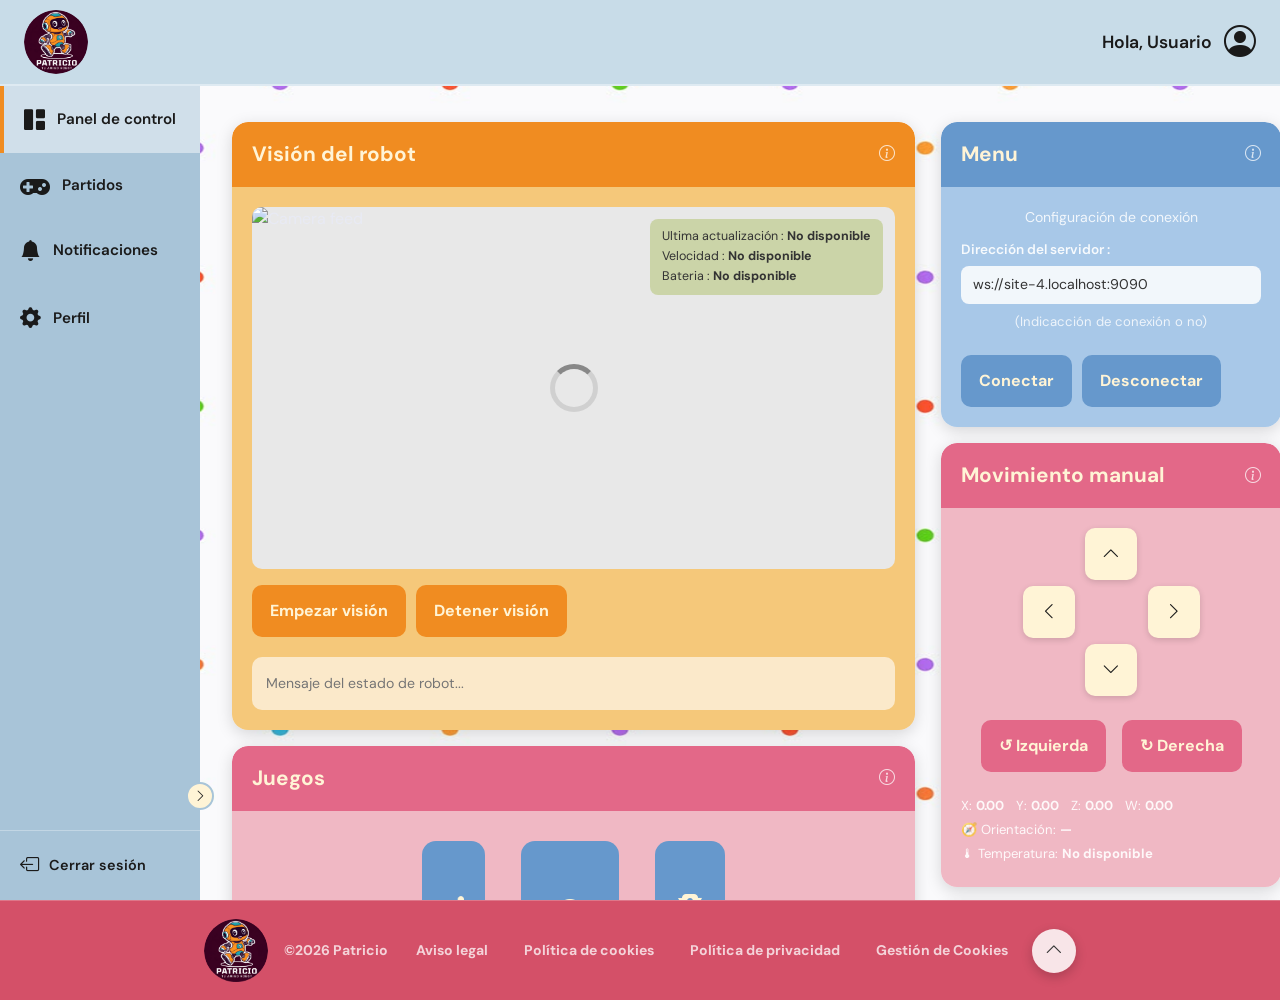
==== patricio_web/admin.html @ 7f8376e2 "Panel control completo" ====
<!DOCTYPE html>
<html lang="es">
<head>
  <meta charset="UTF-8">
  <meta name="viewport" content="width=device-width, initial-scale=1.0">
  <title>Patricio | Administración</title>
  <link href="https://cdn.jsdelivr.net/npm/bootstrap-icons/font/bootstrap-icons.css" rel="stylesheet">
  <link href="https://cdn.jsdelivr.net/npm/bootstrap@5.0.0-beta2/dist/css/bootstrap.min.css" rel="stylesheet">
  <link rel="stylesheet" href="https://cdnjs.cloudflare.com/ajax/libs/font-awesome/4.7.0/css/font-awesome.min.css">
  <link href="https://fonts.googleapis.com/css2?family=DM+Sans:wght@400;500;600;700;800&display=swap" rel="stylesheet">
  <link rel="stylesheet" href="css/styles_generales.css">
  <link rel="stylesheet" href="css/styles_admin.css">
  <link rel="stylesheet" href="css/styles_logout.css">
  <script type="text/javascript" src="https://cdn.jsdelivr.net/npm/roslib@1/build/roslib.min.js"></script>
  <script src="https://cdn.jsdelivr.net/npm/js-yaml@4.1.0/dist/js-yaml.min.js"></script>
</head>
<body class="admin-body">

  <!-- ── TOP NAVBAR ── -->
  <header class="admin-navbar">
    <a href="index.html" class="admin-navbar__logo-link">
      <img src="images/logo_patricio.png" alt="Patricio" class="admin-navbar__logo">
    </a>
    <div class="admin-navbar__user">
      <span class="admin-navbar__greeting">Hola, Usuario</span>
      <i class="bi bi-person-circle admin-navbar__avatar"></i>
    </div>
  </header>

  <!-- ── LAYOUT WRAPPER ── -->
  <div class="admin-layout">

    <!-- ── LEFT SIDEBAR ── -->
    <aside class="admin-sidebar" id="adminSidebar">
      <nav class="admin-sidebar__nav">
        <a href="admin.html" class="admin-sidebar__item admin-sidebar__item--active">
          <i class="bi bi-grid-1x2-fill"></i>
          <span>Panel de control</span>
        </a>
        <a href="#" class="admin-sidebar__item">
          <i class="fa fa-gamepad" aria-hidden="true" style="font-size: 28px;"></i>
          <span>Partidos</span>
        </a>
        <a href="incidencias.html" class="admin-sidebar__item">
          <i class="bi bi-bell-fill"></i>
          <span>Notificaciones</span>
        </a>
        <a href="#" class="admin-sidebar__item">
          <i class="bi bi-gear-fill"></i>
          <span>Perfil</span>
        </a>
      </nav>
      <button class="admin-sidebar__toggle" id="sidebarToggle" aria-label="Colapsar menú">
        <i class="bi bi-chevron-right"></i>
      </button>
      <!-- Cerrar sesión -->
      <div class="admin-sidebar__logout">
        <button class="admin-sidebar__logout-btn" id="logoutButton">
          <i class="bi bi-box-arrow-left"></i>
          <span>Cerrar sesión</span>
        </button>
      </div>
    </aside>

    <!-- ── MAIN CONTENT ── -->
    <main class="admin-main">
      
      <!-- ── TWO-COLUMN GRID ── -->
      <div class="admin-grid">

        <!-- LEFT COLUMN -->
        <div class="admin-col-left">

          <!-- VISIÓN DEL ROBOT -->
          <div class="admin-card admin-card--orange">
            <div class="admin-card__header">
              <h3>Visión del robot</h3>
              <i class="bi bi-info-circle admin-card__info"></i>
            </div>
            <div class="admin-card__body">
              <div class="admin-camera-wrap">
                <img id="cameraFeed" src="" alt="Camera feed" class="admin-camera-feed">
                <!-- stats overlay -->
                <div class="admin-camera-stats">
                  <p>Ultima actualización : <span id="timestamp">--/--/--</span></p>
                  <p>Velocidad : <span id="velocidad">---</span></p>
                  <p>Bateria : <span id="bateria">---</span></p>
                </div>
                <!-- loading spinner -->
                <div class="admin-camera-spinner" id="cameraSpinner">
                  <div class="spinner"></div>
                </div>
              </div>
              <div class="admin-card__actions">
                <button class="admin-btn admin-btn--orange" id="btn_move">Empezar visión</button>
                <button class="admin-btn admin-btn--orange" id="btn_stop">Detener visión</button>
              </div>
              <div class="admin-status-bar">
                <input type="text" id="juego_status_text_vision" placeholder="Mensaje del estado de robot..." readonly class="admin-status-input">
              </div>
            </div>
          </div>

          <!-- JUEGOS -->
          <div class="admin-card admin-card--pink">
            <div class="admin-card__header">
              <h3>Juegos</h3>
              <i class="bi bi-info-circle admin-card__info"></i>
            </div>
            <div class="admin-card__body">
              <div class="admin-games-grid">
                <button class="admin-game-btn" id="btn_pilla_pilla">
                  <img src="images/icons8-run-100.png" alt="Pilla-pilla" class="pilla-icon" />
                  <span>Pilla-Pilla</span>
                </button>
                <button class="admin-game-btn" id="btn_escondite">
                  <i class="bi bi-eye-fill admin-game-btn__icon"></i>
                  <span>Escondite</span>
                </button>
                <button class="admin-game-btn" id="btn_calamar_auto">
                  <i class="bi bi-stoplights-fill admin-game-btn__icon"></i>
                  <span>Pollito Ingles</span>
                </button>
              </div>

              <!-- Calamar manual controls (hidden by default) -->
              <div id="calamar_manual_controls" style="display:none;" class="d-flex justify-content-center gap-3 flex-wrap mt-4">
                <button class="admin-btn admin-btn--green" id="btn_luz_verde">🟢 Luz Verde</button>
                <button class="admin-btn admin-btn--red"   id="btn_luz_roja">🔴 Luz Roja</button>
              </div>

              <div class="d-flex justify-content-center mt-4">
                <button class="admin-btn admin-btn--olive" id="btn_stop_juego">Detener juego</button>
              </div>

              <div id="juego_bubble" class="juego-bubble mt-4">
                <span id="juego_status_icon">🤖</span>
                <input type="text" id="juego_status_text" placeholder="Mensaje del estado de robot..." readonly class="admin-status-input">
              </div>
            </div>
          </div>

        </div><!-- /admin-col-left -->

        <!-- RIGHT COLUMN -->
        <div class="admin-col-right">

          <!-- MENU / CONEXIÓN -->
          <div class="admin-card admin-card--blue">
            <div class="admin-card__header">
              <h3>Menu</h3>
              <i class="bi bi-info-circle admin-card__info"></i>
            </div>
            <div class="admin-card__body">
              <p class="admin-card__subtitle">Configuración de conexión</p>
              <label for="ipInput" class="admin-label">Dirección del servidor :</label>
              <input type="text" id="ipInput" class="admin-input form-control">
              <p class="mt-2 admin-connection-status" id="estado">(Indicacción de conexión o no)</p>
              <div class="admin-card__actions admin-card__actions--row mt-4">
                <button class="admin-btn admin-btn--blue" id="btn_con">Conectar</button>
                <button class="admin-btn admin-btn--blue" id="btn_dis">Desconectar</button>
              </div>
            </div>
          </div>

          <!-- MOVIMIENTO MANUAL -->
          <div class="admin-card admin-card--pink">
            <div class="admin-card__header">
              <h3>Movimiento manual</h3>
              <i class="bi bi-info-circle admin-card__info"></i>
            </div>
            <div class="admin-card__body">
              <div class="admin-dpad">
                <div class="admin-dpad__row">
                  <button class="admin-dpad__btn" id="btn_wsad_delante"><i class="bi bi-chevron-up"></i></button>
                </div>
                <div class="admin-dpad__row admin-dpad__row--mid">
                  <button class="admin-dpad__btn" id="btn_wsad_izquierda"><i class="bi bi-chevron-left"></i></button>
                  <!--button class="admin-dpad__btn admin-dpad__btn--center" id="btn_wsad_parar"><i class="bi bi-keyboard"></i></button-->
                  <button class="admin-dpad__btn" id="btn_wsad_derecha"><i class="bi bi-chevron-right"></i></button>
                </div>
                <div class="admin-dpad__row">
                  <button class="admin-dpad__btn" id="btn_wsad_atras"><i class="bi bi-chevron-down"></i></button>
                </div>
              </div>

              <!-- Spin buttons -->
              <div class="d-flex justify-content-center gap-3 mt-4">
                <button class="admin-btn admin-btn--pink" id="btn_spin_left">↺ Izquierda</button>
                <button class="admin-btn admin-btn--pink" id="btn_spin_right">↻ Derecha</button>
              </div>

              <!-- Circular motion -->
              <!--div class="d-flex justify-content-center gap-3 mt-2">
                <button class="admin-btn admin-btn--pink" id="btn_reverse">Cambiar sentido</button>
              </div-->

              <!-- Coordinates -->
              <div class="admin-coords mt-4">
                <p>X: <span id="pos_x">0.00</span> &nbsp; Y: <span id="pos_y">0.00</span> &nbsp; Z: <span id="pos_z">0.00</span> &nbsp; W: <span id="pos_w">0.00</span></p>
                <div class="metric">🧭 Orientación: <span id="orientacion_cmd">—</span></div>
                <div class="metric">🌡 Temperatura: <span id="temperatura">Cargando...</span></div>
              </div>
            </div>
          </div>

          <!-- CAPTURA DE IMAGEN -->
          <div class="admin-card admin-card--olive">
            <div class="admin-card__header">
              <h3>Captura de imagen</h3>
              <i class="bi bi-info-circle admin-card__info"></i>
            </div>
            <div class="admin-card__body">
              <div class="admin-capture-preview" id="divCamera">
                <img id="capturePreview" src="" alt="" style="width:100%; height:100%; object-fit:cover; border-radius:8px; display:none;">
              </div>
              <div class="admin-card__actions admin-card__actions--row mt-4">
                <button class="admin-btn admin-btn--olive" id="btn_guardar_imagen">Tomar foto</button>
                <button class="admin-btn admin-btn--olive" id="btn_descargar_imagen">Descargar foto</button>
              </div>
            </div>
          </div>
        </div><!-- /admin-col-right -->
      </div><!-- /admin-grid -->

    </main>
  </div><!-- /admin-layout -->

  <!-- ── FOOTER ── -->
  <footer class="site-footer">
    <div class="footer-inner">
      <img src="images/logo_patricio.png" alt="Patricio" class="footer-logo">
      <div class="legal-links">
        <span>©2026 Patricio</span>
        <a href="#">Aviso legal</a>
        <a href="#">Política de cookies</a>
        <a href="politica_privacidad.html">Política de privacidad</a>
        <a href="#">Gestión de Cookies</a>
      </div>
      <button class="back-to-top" onclick="window.scrollTo({top:0,behavior:'smooth'})" aria-label="Volver arriba">
        <i class="bi bi-chevron-up"></i>
      </button>
    </div>
  </footer>

  <!-- ── LOGOUT POPUP ── -->
  <div id="logoutPopup" class="popup-overlay" style="display:none;">
    <div class="popup-content">
      <h3>¿Estás seguro de que quieres cerrar sesión?</h3>
      <div class="popup-buttons">
        <button id="confirmLogout" class="btn boton">Sí</button>
        <button id="cancelLogout" class="btn boton">No</button>
      </div>
    </div>
  </div>

  <script src="https://cdn.socket.io/4.5.4/socket.io.min.js" crossorigin="anonymous"></script>
  <script src="https://cdn.jsdelivr.net/npm/roslib/build/roslib.min.js"></script>
  <script src="js/script_monitor.js"></script>
  <script src="js/script_admin.js"></script>
  <script src="js/script_singup_login_logout.js"></script>
  <script src="js/draw_occupancy_grid.js"></script>
  <script src="js/ros_logic.js"></script>
  <script>
    const sidebar = document.getElementById('adminSidebar');
    document.getElementById('sidebarToggle').addEventListener('click', function () {
      sidebar.classList.toggle('collapsed');
      this.querySelector('i').classList.toggle('bi-chevron-right');
      this.querySelector('i').classList.toggle('bi-chevron-left');
    });
  </script>
</body>
</html>
---- patricio_web/css/styles_generales.css ----
/* Paleta: azules y morados suaves (tono logo Patricio), sin rosa/magenta */
:root {
  --color-fondo: #283250;
  --color-borde-suave: rgba(255, 255, 255, 0.22);
  --color-icono-usuario: #8b95c9;
  --color-boton-inicio: #5d4e85;
  --color-boton-fin: #3d5f8c;
}

/*Body*/
body {
  margin: 0;
  font-family: 'Arial Black', sans-serif;
  background-color: var(--color-fondo);
  color: #e8eaf4;
  display: flex;
  flex-direction: column;
  height: 100vh;
}
/* Header */
header {
    display: flex;
    justify-content: space-between;
    align-items: center;
    padding: 1rem;
    border-bottom: 1px solid var(--color-borde-suave);
    height: 100px; /* Altura fija para header */
    padding: 0 20px; /* Espaciado interno opcional */
}

.logo {
    height: 60px;
    width: auto;
    max-width: min(260px, 55vw);
    object-fit: contain;
    display: block;
}

.user-icon {
    font-size: 2rem;
    cursor: pointer;
    color: var(--color-icono-usuario);
}

/* Footer */
footer {
    border-top: 1px solid var(--color-borde-suave);
    padding: 1rem;
    text-align: center;
    font-size: 0.9rem;
    display: flex;
    justify-content: space-around; /* Espaciado equitativo entre los elementos */
    align-items: center;
    padding: 10px 20px;
    height: 100px; /* Altura fija para footer */
}

footer a {
    text-decoration: none; /* Quitar subrayado */
    color: #dce0f0;
    font-weight: bold; /* Opcional: hacer el texto más visible */
    margin: 0 0.5rem;
}

footer span {
    text-decoration: none; /* Quitar subrayado */
    color: #dce0f0;
    font-weight: bold; /* Opcional: hacer el texto más visible */
}

/* Botones */
.boton {
  display: inline-block;
  background: linear-gradient(135deg, var(--color-boton-inicio) 0%, var(--color-boton-fin) 100%);
  padding: 1rem 2rem;
  color: #f4f5fb;
  font-weight: bold;
  border-radius: 30px;
  text-decoration: none;
  margin: 1rem 0;
  border: none; /* Eliminar cualquier borde predeterminado */
  outline: none; /* Eliminar el contorno al hacer clic */
}
---- patricio_web/css/styles_admin.css ----
/* ============================================================
   styles_admin.css — Admin dashboard de Patricio
   ============================================================ */

/* ── Tokens ── */
:root {
  --admin-orange:  #F08C21;
  --admin-pink:    #E36888;
  --admin-blue:    #6698CC;
  --admin-blue-dk: #B8CCDE;
  --admin-olive:   #B4B534;
  --admin-olive-dk:#D7D590;
  --admin-sidebar: #a8c4d8;
  --admin-bg:      #c8dce8;
  --admin-white:   #FFF4D6;
  --admin-dark:    #1a1a1a;
}

/* ── Body ── */
.admin-body {
  font-family: 'DM Sans', 'Nunito', sans-serif;
  background-image: url('../images/polka_admin.png');
  margin: 0;
  padding: 0;
  overflow-x: hidden;
  background-repeat: repeat;
  background-size: 900px 1200px; /* adjust to control dot spacing/scale */
}

/* ── Top Navbar ── */
.admin-navbar {
  background: var(--admin-bg);
  display: flex;
  align-items: center;
  justify-content: space-between;
  padding: 10px 24px;
  border-bottom: 2px solid rgba(255,255,255,0.4);
  position: sticky;
  top: 0;
  z-index: 200;
}

.admin-navbar__logo-link { display: flex; align-items: center; }

.admin-navbar__logo {
  width: 64px;
  height: 64px;
  border-radius: 50%;
  object-fit: contain;
}

.admin-navbar__user {
  display: flex;
  align-items: center;
  gap: 12px;
}

.admin-navbar__greeting {
  font-size: 1.1rem;
  font-weight: 600;
  color: var(--admin-dark);
}

.admin-navbar__avatar {
  font-size: 2rem;
  color: var(--admin-dark);
}

/* ── Layout ── */
.admin-layout {
  display: flex;
  min-height: calc(100vh - 86px);
}

/* ── Sidebar ── */
.admin-sidebar {
  width: 200px;
  background: var(--admin-sidebar);
  display: flex;
  flex-direction: column;
  /*padding: 1rem 0;*/
  flex-shrink: 0;
  position: relative;
  transition: width 0.3s ease;
}

.admin-sidebar.collapsed {
  width: 60px;
}

.admin-sidebar.collapsed .admin-sidebar__item span,
.admin-sidebar.collapsed .admin-sidebar__logout-btn span {
  display: none;
}

.admin-sidebar.collapsed .admin-sidebar__item {
  justify-content: center;
  padding: 14px 0;
}

.admin-sidebar__nav {
  display: flex;
  flex-direction: column;
  /*gap: 4px;*/
  flex: 1;
}

.admin-sidebar__item {
  display: flex;
  align-items: center;
  gap: 12px;
  padding: 18px 20px;
  text-decoration: none;
  color: var(--admin-dark);
  font-weight: 600;
  font-size: 0.95rem;
  /*border-radius: 0 12px 12px 0;*/
  transition: background 0.2s;
}

.admin-sidebar__item i {
  font-size: 1.3rem;
  flex-shrink: 0;
}

.admin-sidebar__item:hover {
  background: rgba(255,255,255,0.35);
}

.admin-sidebar__item--active {
  background: rgba(255,255,255,0.45);
  border-left: 4px solid var(--admin-orange);
}

.admin-sidebar__toggle {
  position: absolute;
  bottom: 90px;
  right: -14px;
  width: 28px;
  height: 28px;
  border-radius: 50%;
  background: var(--admin-white);
  border: 2px solid var(--admin-sidebar);
  display: flex;
  align-items: center;
  justify-content: center;
  cursor: pointer;
  font-size: 0.8rem;
  color: var(--admin-dark);
  padding: 0;
  z-index: 10;
}

.admin-sidebar__logout {
  padding: 12px 16px;
  border-top: 1px solid rgba(255,255,255,0.3);
}

.admin-sidebar__logout-btn {
  display: flex;
  align-items: center;
  gap: 10px;
  background: none;
  border: none;
  color: var(--admin-dark);
  font-family: 'DM Sans', sans-serif;
  font-weight: 600;
  font-size: 0.9rem;
  cursor: pointer;
  padding: 8px 4px;
  width: 100%;
  transition: opacity 0.2s;
}

.admin-sidebar__logout-btn:hover { opacity: 0.7; transform: none; }
.admin-sidebar__logout-btn i { font-size: 1.2rem; }


/* ── Main ── */
.admin-main {
  flex: 1;
  padding: 36px 32px 24px;
  overflow-x: hidden;
}


/* ── Two-column grid ── */
.admin-grid {
  display: grid;
  grid-template-columns: 1fr 280px;
  gap: 16px;
  align-items: start;
}

.admin-col-left {
  display: flex;
  flex-direction: column;
  gap: 16px;
  margin-right: 70px;
}

.admin-col-right {
  display: flex;
  flex-direction: column;
  gap: 16px;
  margin-left: -60px;
}

/* ── Cards ── */
.admin-card {
  border-radius: 16px;
  overflow: hidden;
  box-shadow: 0 4px 16px rgba(0,0,0,0.15);
}

.admin-card__header {
  display: flex;
  align-items: center;
  justify-content: space-between;
  padding: 20px 20px;
  border-radius: 16px 16px 0 0;
}

.admin-card__header h3 {
  font-family: 'DM Sans', sans-serif;
  font-size: 1.3rem;
  font-weight: 700;
  color: var(--admin-white);
  margin: 0;
  text-align: left;
}

.admin-card__info {
  color: rgba(255,255,255,0.75);
  font-size: 1rem;
  cursor: pointer;
}

.admin-card__body {
  padding: 20px 20px 20px;
}

.admin-card__subtitle {
  font-size: 0.88rem;
  color: rgba(255,255,255,0.85);
  margin-bottom: 12px;
  text-align: center;
}

.pilla-icon{
  width: 36px;
  height: 36px;
  object-fit: contain;
}

/* Card colour variants */
.admin-card--orange .admin-card__header { background: var(--admin-orange); }
.admin-card--orange .admin-card__body   { background: #f5c87a; }

.admin-card--pink .admin-card__header   { background: var(--admin-pink); }
.admin-card--pink .admin-card__body     { background: #f0b8c4; }

.admin-card--blue .admin-card__header   { background: var(--admin-blue); }
.admin-card--blue .admin-card__body     { background: #a8c8e8; }

.admin-card--olive .admin-card__header  { background: var(--admin-olive); }
.admin-card--olive .admin-card__body    { background: #c8d48a; }

/* ── Buttons ── */
.admin-btn {
  font-family: 'DM Sans', sans-serif;
  font-weight: 700;
  font-size: 16px;
  border: none;
  border-radius: 10px;
  padding: 14px 18px;
  cursor: pointer;
  color: var(--admin-white);
  transition: transform 0.2s ease, filter 0.2s;
}

.admin-btn:hover { transform: scale(1.05); filter: brightness(1.08); }

.admin-btn--orange { background: var(--admin-orange); }
.admin-btn--pink   { background: var(--admin-pink); }
.admin-btn--blue   { background: var(--admin-blue); }
.admin-btn--olive  { background: var(--admin-olive); }
.admin-btn--green  { background: #22c55e; }
.admin-btn--red    { background: #ef4444; }

.admin-card__actions {
  display: flex;
  gap: 10px;
  flex-wrap: wrap;
  margin-top: 16px;
}

.admin-card__actions--row { justify-content: flex-start; }

/* ── Camera ── */
.admin-camera-wrap {
  position: relative;
  width: 100%;
  aspect-ratio: 16/9;
  background: #e8e8e8;
  border-radius: 10px;
  overflow: hidden;
  display: flex;
  align-items: center;
  justify-content: center;
}

.admin-camera-feed {
  width: 100%;
  height: 100%;
  object-fit: cover;
  display: block;
}

.admin-camera-stats {
  position: absolute;
  top: 12px;
  right: 12px;
  background: rgba(200, 210, 160, 0.88);
  border-radius: 8px;
  padding: 8px 12px;
  font-size: 0.78rem;
  color: #333;
  line-height: 1.6;
}

.admin-camera-stats p { margin: 0; color: #333; font-size: 0.78rem; }
.admin-camera-stats span { font-weight: 700; }

.admin-camera-spinner {
  position: absolute;
  inset: 0;
  display: flex;
  align-items: center;
  justify-content: center;
}

.spinner {
  width: 48px;
  height: 48px;
  border: 5px solid rgba(0,0,0,0.1);
  border-top-color: #888;
  border-radius: 50%;
  animation: spin 0.9s linear infinite;
}

@keyframes spin {
  to { transform: rotate(360deg); }
}

/* ── Status bar input ── */
.admin-status-input {
  width: 100%;
  border: none;
  border-radius: 10px;
  background: rgba(255,255,255,0.6);
  padding: 16px 14px;
  font-family: 'DM Sans', sans-serif;
  font-size: 0.88rem;
  color: #555;
  cursor: default;
  outline: none;
  box-sizing: border-box;
}

.admin-status-bar { margin-top: 20px; }

/* ── Games grid ── */
.admin-games-grid {
  display: grid;
  grid-template-columns: repeat(3, 1fr);
  gap: 36px;
  margin: 10px 170px;
}

.admin-game-btn {
  background: var(--admin-blue);
  border: none;
  border-radius: 14px;
  padding: 53px 12px;
  display: flex;
  flex-direction: column;
  align-items: center;
  gap: 10px;
  color: var(--admin-white);
  font-family: 'DM Sans', sans-serif;
  font-weight: 800;
  font-size: 0.95rem;
  cursor: pointer;
  transition: transform 0.2s ease, filter 0.2s;
}

.admin-game-btn:hover { transform: translateY(-4px); filter: brightness(1.1); }

.admin-game-btn__icon {
  font-size: 2rem;
  line-height: 1;
}

.admin-game-btn.juego-activo { background: #3a7d44 !important; }
.admin-game-btn.juego-exito  { background: #2e7d32 !important; }
.admin-game-btn.juego-fallo  { background: #c62828 !important; }

/* ── WASD D-pad ── */
.admin-dpad {
  display: flex;
  flex-direction: column;
  align-items: center;
  gap: 6px;
}

.admin-dpad__row {
  display: flex;
  gap: 6px;
  justify-content: center;
}

.admin-dpad__row--mid {
  display: flex;
  gap: 73px;
}

.admin-dpad__btn {
  width: 52px;
  height: 52px;
  background: var(--admin-white);
  border: none;
  border-radius: 10px;
  display: flex;
  align-items: center;
  justify-content: center;
  font-size: 1.1rem;
  color: var(--admin-dark);
  cursor: pointer;
  box-shadow: 0 2px 6px rgba(0,0,0,0.15);
  transition: transform 0.15s ease, background 0.2s;
  padding: 0;
}

.admin-dpad__btn:hover { transform: scale(1.08); background: #f0f0f0; }
.admin-dpad__btn:active { transform: scale(0.95); }

.admin-dpad__btn--center {
  background: #d0d0d0;
}

/* ── Coordinates ── */
.admin-coords p,
.admin-coords .metric {
  font-family: 'DM Sans', sans-serif;
  font-size: 0.82rem;
  color: rgba(255,255,255,0.9);
  margin-bottom: 4px;
}

.admin-coords span { font-weight: 700; }

/* ── Capture preview ── */
.admin-capture-preview {
  width: 100%;
  aspect-ratio: 4/3;
  background: #e0e0e0;
  border-radius: 10px;
  overflow: hidden;
}

/* ── Labels / inputs in menu card ── */
.admin-label {
  display: block;
  font-family: 'DM Sans', sans-serif;
  font-size: 0.85rem;
  font-weight: 600;
  color: rgba(255,255,255,0.9);
  margin-bottom: 6px;
}

.admin-input {
  width: 100%;
  padding: 8px 12px;
  border: none;
  border-radius: 8px;
  background: rgba(255,255,255,0.85);
  font-family: 'DM Sans', sans-serif;
  font-size: 0.88rem;
  color: #333;
  outline: none;
  transition: background 0.2s;
  box-sizing: border-box;
}

.admin-input:focus { background: #fff; }

.admin-connection-status {
  font-family: 'DM Sans', sans-serif;
  font-size: 0.82rem;
  color: rgba(255,255,255,0.8);
  text-align: center;
  margin-top: 6px;
}

/* ── Juego bubble ── */
.juego-bubble {
  display: flex;
  align-items: center;
  gap: 10px;
  padding: 0.75rem 1rem;
  border: 1px solid rgba(255,255,255,0.2);
  border-radius: 12px;
  background: rgba(255,255,255,0.15);
  min-height: 50px;
  transition: background 0.4s ease, border-color 0.4s ease;
}

.juego-bubble.calamar-verde  { background: rgba(46,125,50,0.35);  border-color: #4caf50; }
.juego-bubble.calamar-roja   { background: rgba(198,40,40,0.35);  border-color: #ef5350; }
.juego-bubble.calamar-infraccion {
  background: rgba(198,40,40,0.6);
  border-color: #ff1744;
  animation: calamar-parpadeo 0.5s ease-in-out infinite;
}

@keyframes calamar-parpadeo {
  0%,100% { opacity:1; }
  50%      { opacity:0.2; }
}

/* ── Footer ── */
.site-footer { background-color: #d45068; padding: 24px 40px; }
.footer-inner { display: flex; align-items: center; justify-content: space-between; gap: 16px; flex-wrap: wrap; }
.footer-logo { width: 64px; height: 64px; object-fit: contain; border-radius: 50%; }
.legal-links { display: flex; align-items: center; gap: 20px; flex-wrap: wrap; }
.legal-links span, .legal-links a { font-family: 'DM Sans', sans-serif; font-size: 14px; color: rgba(255,255,255,0.75); text-decoration: none; transition: color 0.2s; }
.legal-links a:hover { color: #fff; }
.back-to-top { width: 44px; height: 44px; border-radius: 50%; border: none; background: rgba(255,255,255,0.85); color: #333; font-size: 1.1rem; cursor: pointer; display: flex; align-items: center; justify-content: center; box-shadow: 0 4px 12px rgba(0,0,0,0.2); transition: background 0.2s; animation: bounce-up 2s infinite; }
.back-to-top:hover { background: #fff; transform: none; }
@keyframes bounce-up { 0%,100%{transform:translateY(0)} 50%{transform:translateY(-8px)} }

/* ── Responsive ── */
@media (max-width: 900px) {
  .admin-grid { grid-template-columns: 1fr; }
  .admin-col-right { order: -1; }
  .admin-games-grid { grid-template-columns: repeat(2, 1fr); }
}

@media (max-width: 600px) {
  .admin-sidebar { width: 60px; }
  .admin-sidebar .admin-sidebar__item span { display: none; }
  .admin-sidebar .admin-sidebar__item { justify-content: center; padding: 14px 0; }
  .admin-games-grid { grid-template-columns: 1fr; }
  .footer-inner { flex-direction: column; text-align: center; }
  .legal-links { justify-content: center; }
}
---- patricio_web/css/styles_logout.css ----
/* Estilos para el popup de cerrar sesión */
.popup-overlay {
    position: fixed;
    top: 0;
    left: 0;
    width: 100%;
    height: 100%;
    background-color: rgba(0, 0, 0, 0.5); /* Fondo semitransparente */
    display: flex;
    justify-content: center;
    align-items: center;
    z-index: 1000;
}

.popup-content {
    background-color: #2c366b; /* Color principal del proyecto */
    padding: 20px;
    border-radius: 20px;
    text-align: center;
    box-shadow: 0 4px 10px rgba(0, 0, 0, 0.3);
    width: 300px;
    color: #2c366b; /* Texto oscuro para contraste */
}

.popup-content h3 {
    font-size: 1.5rem;
    font-weight: bold;
    margin-bottom: 20px;
    color: #fff; /* Texto blanco para destacar */
}

.popup-buttons {
    display: flex;
    justify-content: space-around;
    margin-top: 20px;
}

.popup-buttons .btn {
    padding: 10px 20px;
    font-size: 1rem;
    font-weight: bold;
    border-radius: 10px;
    transition: background-color 0.3s ease, transform 0.2s ease;
}
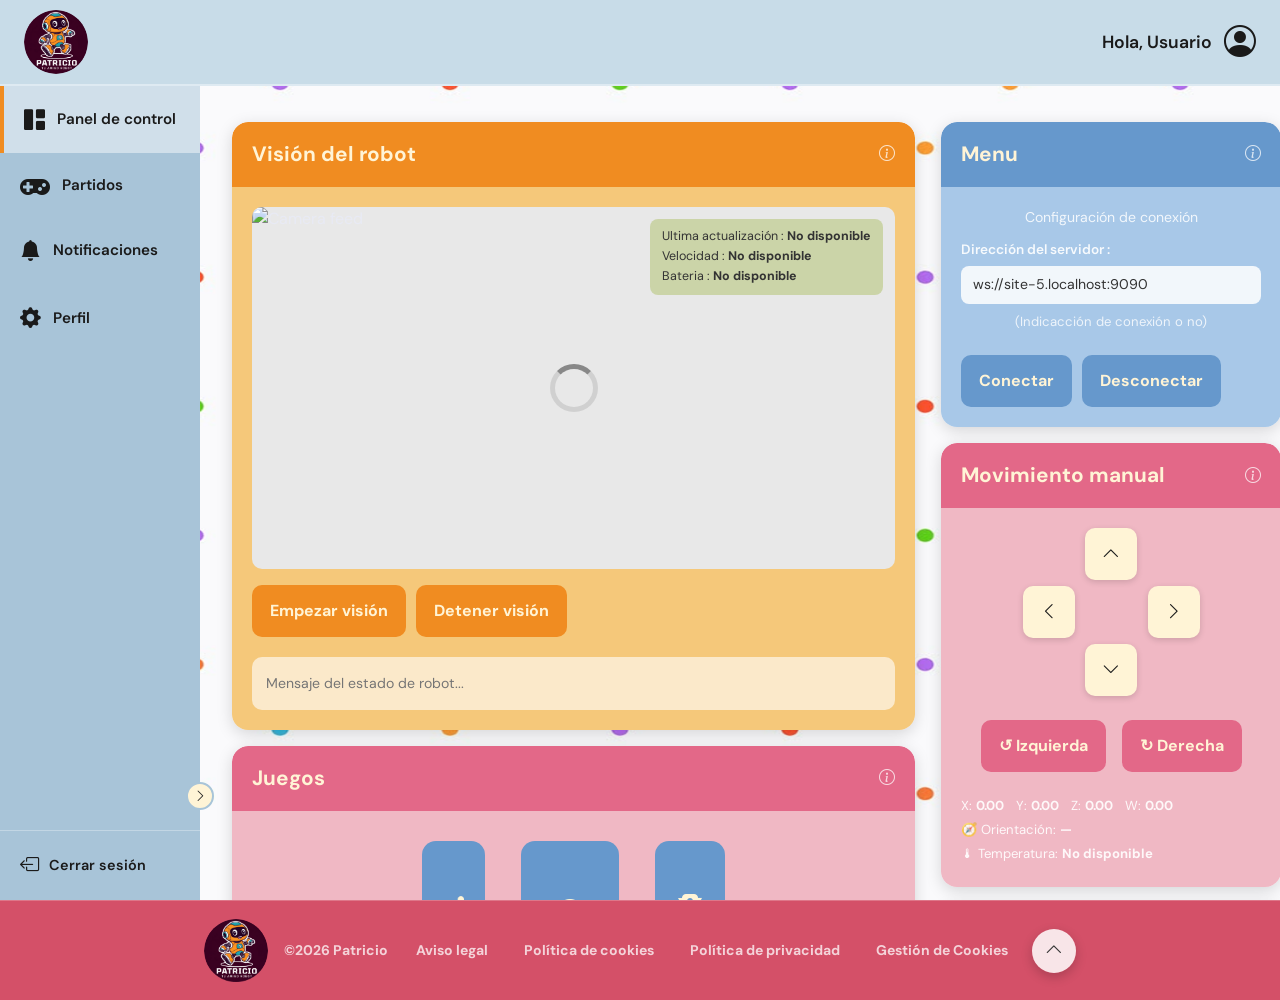
==== commit f58c02d6: "incidencias completo" ====
--- a/patricio_web/admin.html
+++ b/patricio_web/admin.html
@@ -37,7 +37,7 @@
           <i class="bi bi-grid-1x2-fill"></i>
           <span>Panel de control</span>
         </a>
-        <a href="#" class="admin-sidebar__item">
+        <a href="historico.html" class="admin-sidebar__item">
           <i class="fa fa-gamepad" aria-hidden="true" style="font-size: 28px;"></i>
           <span>Partidos</span>
         </a>
@@ -45,7 +45,7 @@
           <i class="bi bi-bell-fill"></i>
           <span>Notificaciones</span>
         </a>
-        <a href="#" class="admin-sidebar__item">
+        <a href="editar_datos.html" class="admin-sidebar__item">
           <i class="bi bi-gear-fill"></i>
           <span>Perfil</span>
         </a>
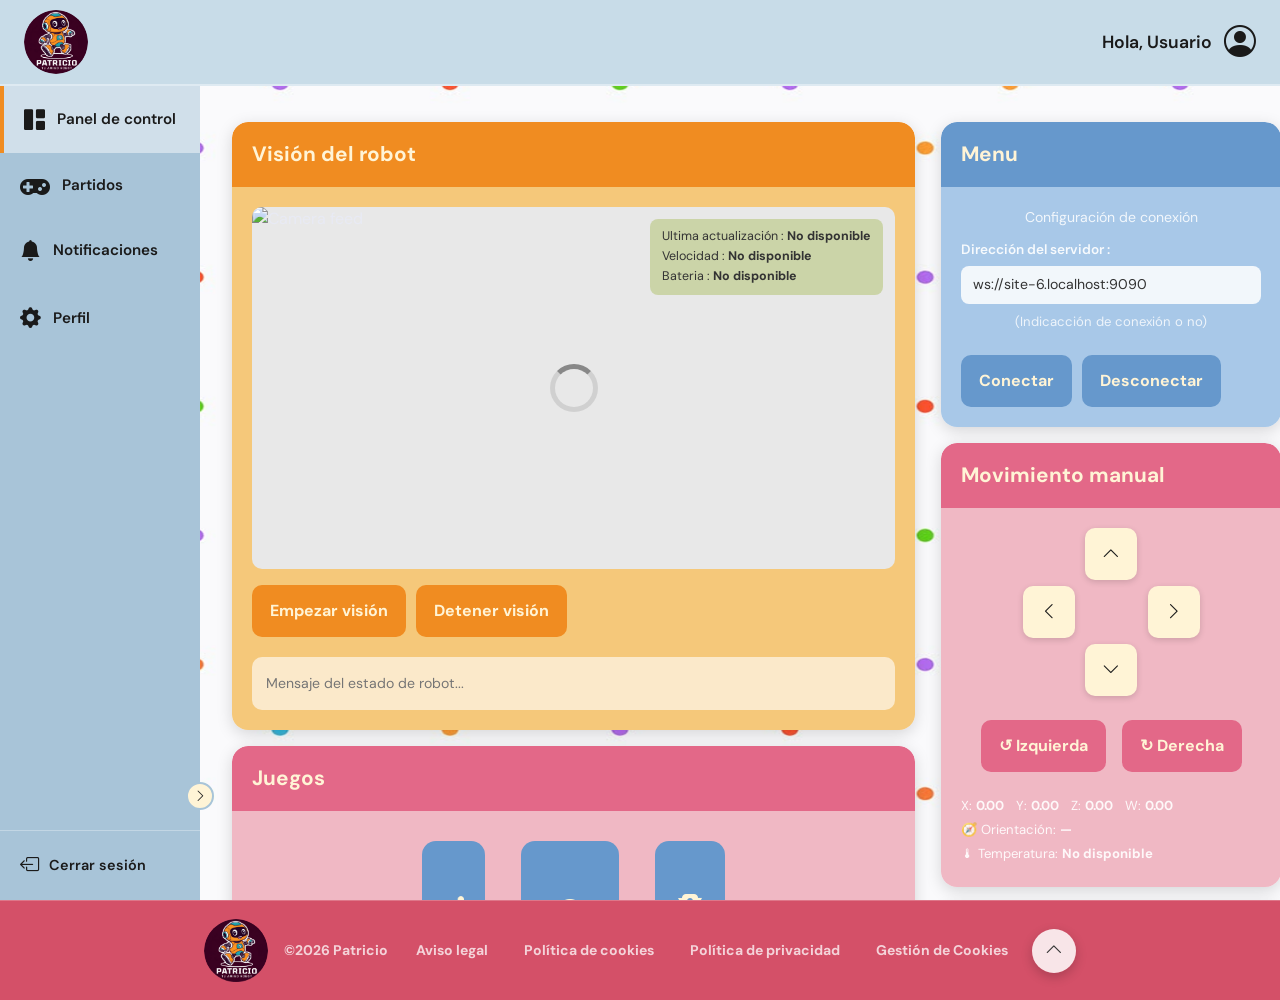
==== commit 4b23ec48: "temporary commit" ====
--- a/patricio_web/admin.html
+++ b/patricio_web/admin.html
@@ -75,7 +75,6 @@
           <div class="admin-card admin-card--orange">
             <div class="admin-card__header">
               <h3>Visión del robot</h3>
-              <i class="bi bi-info-circle admin-card__info"></i>
             </div>
             <div class="admin-card__body">
               <div class="admin-camera-wrap">
@@ -105,7 +104,6 @@
           <div class="admin-card admin-card--pink">
             <div class="admin-card__header">
               <h3>Juegos</h3>
-              <i class="bi bi-info-circle admin-card__info"></i>
             </div>
             <div class="admin-card__body">
               <div class="admin-games-grid">
@@ -149,7 +147,6 @@
           <div class="admin-card admin-card--blue">
             <div class="admin-card__header">
               <h3>Menu</h3>
-              <i class="bi bi-info-circle admin-card__info"></i>
             </div>
             <div class="admin-card__body">
               <p class="admin-card__subtitle">Configuración de conexión</p>
@@ -167,7 +164,6 @@
           <div class="admin-card admin-card--pink">
             <div class="admin-card__header">
               <h3>Movimiento manual</h3>
-              <i class="bi bi-info-circle admin-card__info"></i>
             </div>
             <div class="admin-card__body">
               <div class="admin-dpad">
@@ -208,7 +204,6 @@
           <div class="admin-card admin-card--olive">
             <div class="admin-card__header">
               <h3>Captura de imagen</h3>
-              <i class="bi bi-info-circle admin-card__info"></i>
             </div>
             <div class="admin-card__body">
               <div class="admin-capture-preview" id="divCamera">
@@ -255,19 +250,12 @@
   </div>
 
   <script src="https://cdn.socket.io/4.5.4/socket.io.min.js" crossorigin="anonymous"></script>
-  <script src="https://cdn.jsdelivr.net/npm/roslib/build/roslib.min.js"></script>
+  <!--script src="https://cdn.jsdelivr.net/npm/roslib@1/build/roslib.min.js"></script-->
+  <script src="js/admin_incidencias.js"></script>
   <script src="js/script_monitor.js"></script>
   <script src="js/script_admin.js"></script>
   <script src="js/script_singup_login_logout.js"></script>
   <script src="js/draw_occupancy_grid.js"></script>
   <script src="js/ros_logic.js"></script>
-  <script>
-    const sidebar = document.getElementById('adminSidebar');
-    document.getElementById('sidebarToggle').addEventListener('click', function () {
-      sidebar.classList.toggle('collapsed');
-      this.querySelector('i').classList.toggle('bi-chevron-right');
-      this.querySelector('i').classList.toggle('bi-chevron-left');
-    });
-  </script>
 </body>
 </html>
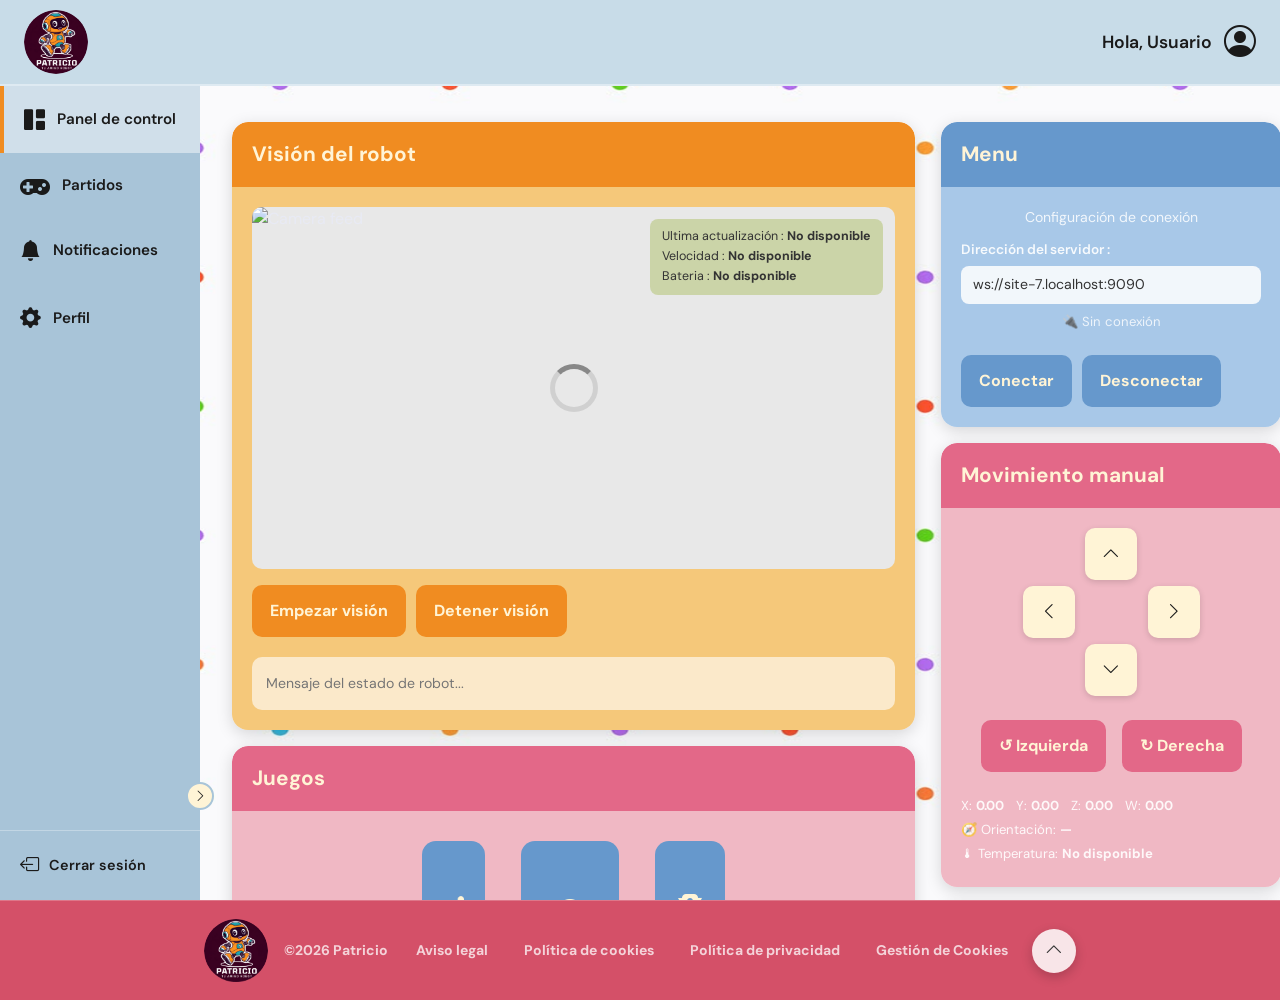
==== commit cbd0873f: "paso a recuperación de funcionalidades" ====
--- a/patricio_web/admin.html
+++ b/patricio_web/admin.html
@@ -11,10 +11,22 @@
   <link rel="stylesheet" href="css/styles_generales.css">
   <link rel="stylesheet" href="css/styles_admin.css">
   <link rel="stylesheet" href="css/styles_logout.css">
-  <script type="text/javascript" src="https://cdn.jsdelivr.net/npm/roslib@1/build/roslib.min.js"></script>
   <script src="https://cdn.jsdelivr.net/npm/js-yaml@4.1.0/dist/js-yaml.min.js"></script>
 </head>
 <body class="admin-body">
+
+  <!-- Alertas robot -->
+  <div id="incidencias-banner" class="incidencias-banner--hidden" role="alert" aria-live="assertive" aria-hidden="true"></div>
+
+  <!-- Hidden elements required by script_admin.js but not shown in new UI -->
+  <canvas id="mapCanvas" style="display:none;"></canvas>
+  <button id="btn_reverse" style="display:none;"></button>
+  <button id="btn_wsad_parar" style="display:none;"></button>
+  <button id="btn_goto_cola" style="display:none;"></button>
+  <button id="btn_goto_casa" style="display:none;"></button>
+  <button id="btn_goto_almacen" style="display:none;"></button>
+  <button id="btn_cancelar_nav" style="display:none;"></button>
+  <span id="patricio-ultimo-id" style="display:none;"></span>
 
   <!-- ── TOP NAVBAR ── -->
   <header class="admin-navbar">
@@ -53,7 +65,6 @@
       <button class="admin-sidebar__toggle" id="sidebarToggle" aria-label="Colapsar menú">
         <i class="bi bi-chevron-right"></i>
       </button>
-      <!-- Cerrar sesión -->
       <div class="admin-sidebar__logout">
         <button class="admin-sidebar__logout-btn" id="logoutButton">
           <i class="bi bi-box-arrow-left"></i>
@@ -65,7 +76,6 @@
     <!-- ── MAIN CONTENT ── -->
     <main class="admin-main">
       
-      <!-- ── TWO-COLUMN GRID ── -->
       <div class="admin-grid">
 
         <!-- LEFT COLUMN -->
@@ -79,13 +89,11 @@
             <div class="admin-card__body">
               <div class="admin-camera-wrap">
                 <img id="cameraFeed" src="" alt="Camera feed" class="admin-camera-feed">
-                <!-- stats overlay -->
                 <div class="admin-camera-stats">
                   <p>Ultima actualización : <span id="timestamp">--/--/--</span></p>
                   <p>Velocidad : <span id="velocidad">---</span></p>
                   <p>Bateria : <span id="bateria">---</span></p>
                 </div>
-                <!-- loading spinner -->
                 <div class="admin-camera-spinner" id="cameraSpinner">
                   <div class="spinner"></div>
                 </div>
@@ -117,14 +125,13 @@
                 </button>
                 <button class="admin-game-btn" id="btn_calamar_auto">
                   <i class="bi bi-stoplights-fill admin-game-btn__icon"></i>
-                  <span>Pollito Ingles</span>
+                  <span>Pollito Inglés</span>
                 </button>
               </div>
 
-              <!-- Calamar manual controls (hidden by default) -->
               <div id="calamar_manual_controls" style="display:none;" class="d-flex justify-content-center gap-3 flex-wrap mt-4">
                 <button class="admin-btn admin-btn--green" id="btn_luz_verde">🟢 Luz Verde</button>
-                <button class="admin-btn admin-btn--red"   id="btn_luz_roja">🔴 Luz Roja</button>
+                <button class="admin-btn admin-btn--red" id="btn_luz_roja">🔴 Luz Roja</button>
               </div>
 
               <div class="d-flex justify-content-center mt-4">
@@ -133,7 +140,7 @@
 
               <div id="juego_bubble" class="juego-bubble mt-4">
                 <span id="juego_status_icon">🤖</span>
-                <input type="text" id="juego_status_text" placeholder="Mensaje del estado de robot..." readonly class="admin-status-input">
+                <input type="text" id="juego_status_text" placeholder="Patricio está esperando instrucciones..." readonly class="admin-status-input">
               </div>
             </div>
           </div>
@@ -152,7 +159,7 @@
               <p class="admin-card__subtitle">Configuración de conexión</p>
               <label for="ipInput" class="admin-label">Dirección del servidor :</label>
               <input type="text" id="ipInput" class="admin-input form-control">
-              <p class="mt-2 admin-connection-status" id="estado">(Indicacción de conexión o no)</p>
+              <p class="mt-2 admin-connection-status" id="estado">🔌 Sin conexión</p>
               <div class="admin-card__actions admin-card__actions--row mt-4">
                 <button class="admin-btn admin-btn--blue" id="btn_con">Conectar</button>
                 <button class="admin-btn admin-btn--blue" id="btn_dis">Desconectar</button>
@@ -172,7 +179,6 @@
                 </div>
                 <div class="admin-dpad__row admin-dpad__row--mid">
                   <button class="admin-dpad__btn" id="btn_wsad_izquierda"><i class="bi bi-chevron-left"></i></button>
-                  <!--button class="admin-dpad__btn admin-dpad__btn--center" id="btn_wsad_parar"><i class="bi bi-keyboard"></i></button-->
                   <button class="admin-dpad__btn" id="btn_wsad_derecha"><i class="bi bi-chevron-right"></i></button>
                 </div>
                 <div class="admin-dpad__row">
@@ -180,18 +186,11 @@
                 </div>
               </div>
 
-              <!-- Spin buttons -->
               <div class="d-flex justify-content-center gap-3 mt-4">
                 <button class="admin-btn admin-btn--pink" id="btn_spin_left">↺ Izquierda</button>
                 <button class="admin-btn admin-btn--pink" id="btn_spin_right">↻ Derecha</button>
               </div>
 
-              <!-- Circular motion -->
-              <!--div class="d-flex justify-content-center gap-3 mt-2">
-                <button class="admin-btn admin-btn--pink" id="btn_reverse">Cambiar sentido</button>
-              </div-->
-
-              <!-- Coordinates -->
               <div class="admin-coords mt-4">
                 <p>X: <span id="pos_x">0.00</span> &nbsp; Y: <span id="pos_y">0.00</span> &nbsp; Z: <span id="pos_z">0.00</span> &nbsp; W: <span id="pos_w">0.00</span></p>
                 <div class="metric">🧭 Orientación: <span id="orientacion_cmd">—</span></div>
@@ -215,6 +214,7 @@
               </div>
             </div>
           </div>
+
         </div><!-- /admin-col-right -->
       </div><!-- /admin-grid -->
 
@@ -250,12 +250,20 @@
   </div>
 
   <script src="https://cdn.socket.io/4.5.4/socket.io.min.js" crossorigin="anonymous"></script>
-  <!--script src="https://cdn.jsdelivr.net/npm/roslib@1/build/roslib.min.js"></script-->
+  <script src="https://cdn.jsdelivr.net/npm/roslib@1/build/roslib.min.js"></script>
   <script src="js/admin_incidencias.js"></script>
   <script src="js/script_monitor.js"></script>
   <script src="js/script_admin.js"></script>
   <script src="js/script_singup_login_logout.js"></script>
   <script src="js/draw_occupancy_grid.js"></script>
   <script src="js/ros_logic.js"></script>
+  <script>
+    const sidebar = document.getElementById('adminSidebar');
+    document.getElementById('sidebarToggle').addEventListener('click', function () {
+      sidebar.classList.toggle('collapsed');
+      this.querySelector('i').classList.toggle('bi-chevron-right');
+      this.querySelector('i').classList.toggle('bi-chevron-left');
+    });
+  </script>
 </body>
 </html>
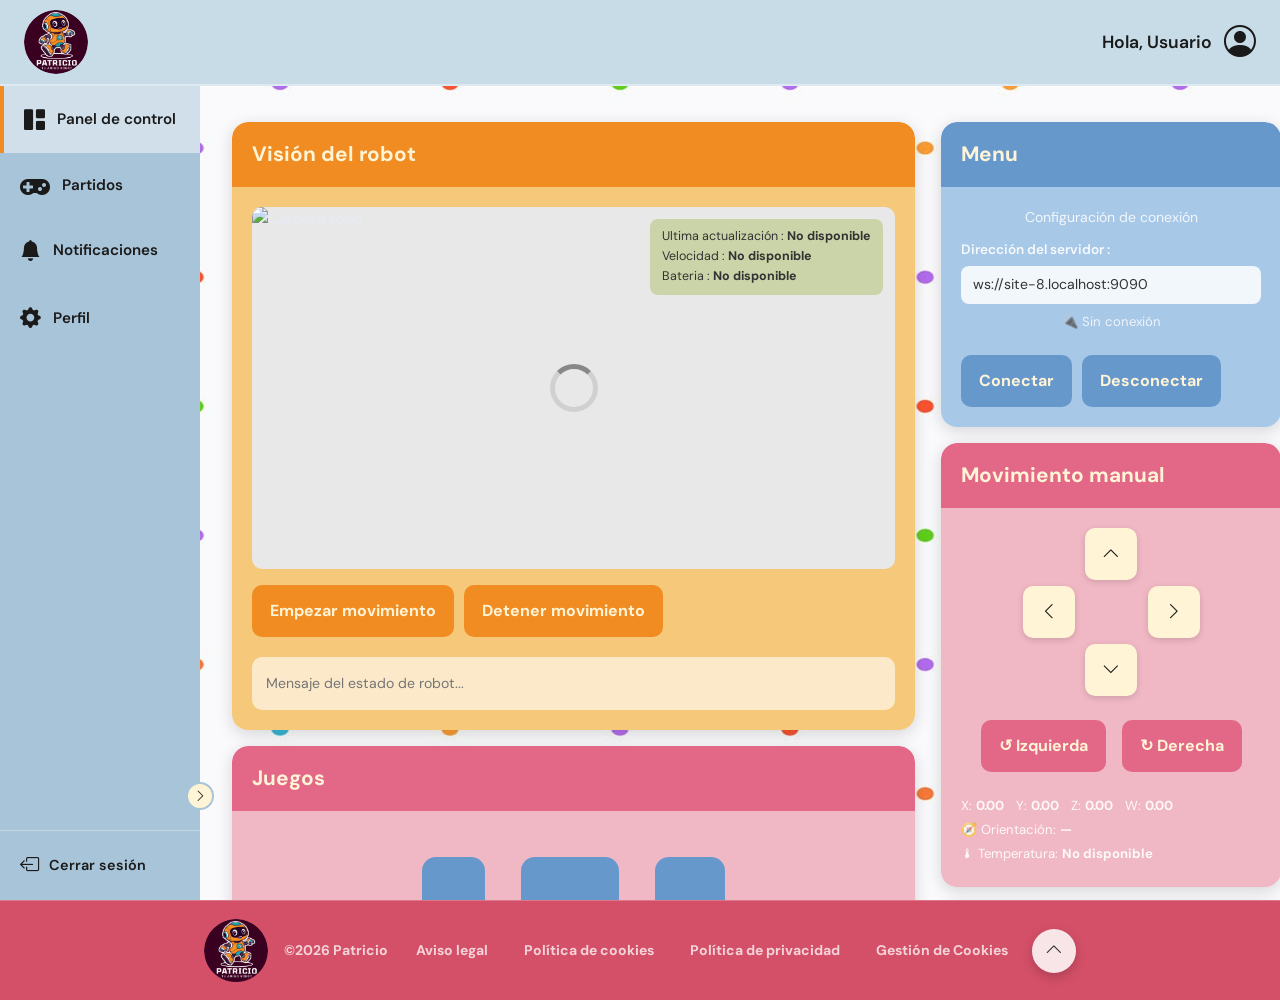
==== commit 1d79ab61: "Interface completely functional" ====
--- a/patricio_web/admin.html
+++ b/patricio_web/admin.html
@@ -99,8 +99,8 @@
                 </div>
               </div>
               <div class="admin-card__actions">
-                <button class="admin-btn admin-btn--orange" id="btn_move">Empezar visión</button>
-                <button class="admin-btn admin-btn--orange" id="btn_stop">Detener visión</button>
+                <button class="admin-btn admin-btn--orange" id="btn_move">Empezar movimiento</button>
+                <button class="admin-btn admin-btn--orange" id="btn_stop">Detener movimiento</button>
               </div>
               <div class="admin-status-bar">
                 <input type="text" id="juego_status_text_vision" placeholder="Mensaje del estado de robot..." readonly class="admin-status-input">
@@ -115,15 +115,15 @@
             </div>
             <div class="admin-card__body">
               <div class="admin-games-grid">
-                <button class="admin-game-btn" id="btn_pilla_pilla">
+                <button class="admin-game-btn boton game-btn" id="btn_pilla_pilla">
                   <img src="images/icons8-run-100.png" alt="Pilla-pilla" class="pilla-icon" />
                   <span>Pilla-Pilla</span>
                 </button>
-                <button class="admin-game-btn" id="btn_escondite">
+                <button class="admin-game-btn boton game-btn" id="btn_escondite">
                   <i class="bi bi-eye-fill admin-game-btn__icon"></i>
                   <span>Escondite</span>
                 </button>
-                <button class="admin-game-btn" id="btn_calamar_auto">
+                <button class="admin-game-btn boton game-btn" id="btn_calamar_auto">
                   <i class="bi bi-stoplights-fill admin-game-btn__icon"></i>
                   <span>Pollito Inglés</span>
                 </button>
@@ -138,9 +138,10 @@
                 <button class="admin-btn admin-btn--olive" id="btn_stop_juego">Detener juego</button>
               </div>
 
+              <!-- change this in admin.html -->
               <div id="juego_bubble" class="juego-bubble mt-4">
                 <span id="juego_status_icon">🤖</span>
-                <input type="text" id="juego_status_text" placeholder="Patricio está esperando instrucciones..." readonly class="admin-status-input">
+                <span id="juego_status_text" class="admin-status-input">Patricio está esperando instrucciones...</span>
               </div>
             </div>
           </div>
@@ -210,7 +211,6 @@
               </div>
               <div class="admin-card__actions admin-card__actions--row mt-4">
                 <button class="admin-btn admin-btn--olive" id="btn_guardar_imagen">Tomar foto</button>
-                <button class="admin-btn admin-btn--olive" id="btn_descargar_imagen">Descargar foto</button>
               </div>
             </div>
           </div>
--- a/patricio_web/css/styles_admin.css
+++ b/patricio_web/css/styles_admin.css
@@ -353,6 +353,11 @@
   to { transform: rotate(360deg); }
 }
 
+/* Hide spinner as soon as the feed has a src assigned */
+#cameraFeed:not([src=""]) ~ .admin-camera-spinner {
+    display: none;
+}
+
 /* ── Status bar input ── */
 .admin-status-input {
   width: 100%;
@@ -378,7 +383,8 @@
   margin: 10px 170px;
 }
 
-.admin-game-btn {
+.admin-game-btn,
+.game-btn {
   background: var(--admin-blue);
   border: none;
   border-radius: 14px;
@@ -395,7 +401,8 @@
   transition: transform 0.2s ease, filter 0.2s;
 }
 
-.admin-game-btn:hover { transform: translateY(-4px); filter: brightness(1.1); }
+.admin-game-btn:hover { transform: translateY(-4px); background: var(--admin-olive); filter: brightness(1.1); }
+
 
 .admin-game-btn__icon {
   font-size: 2rem;
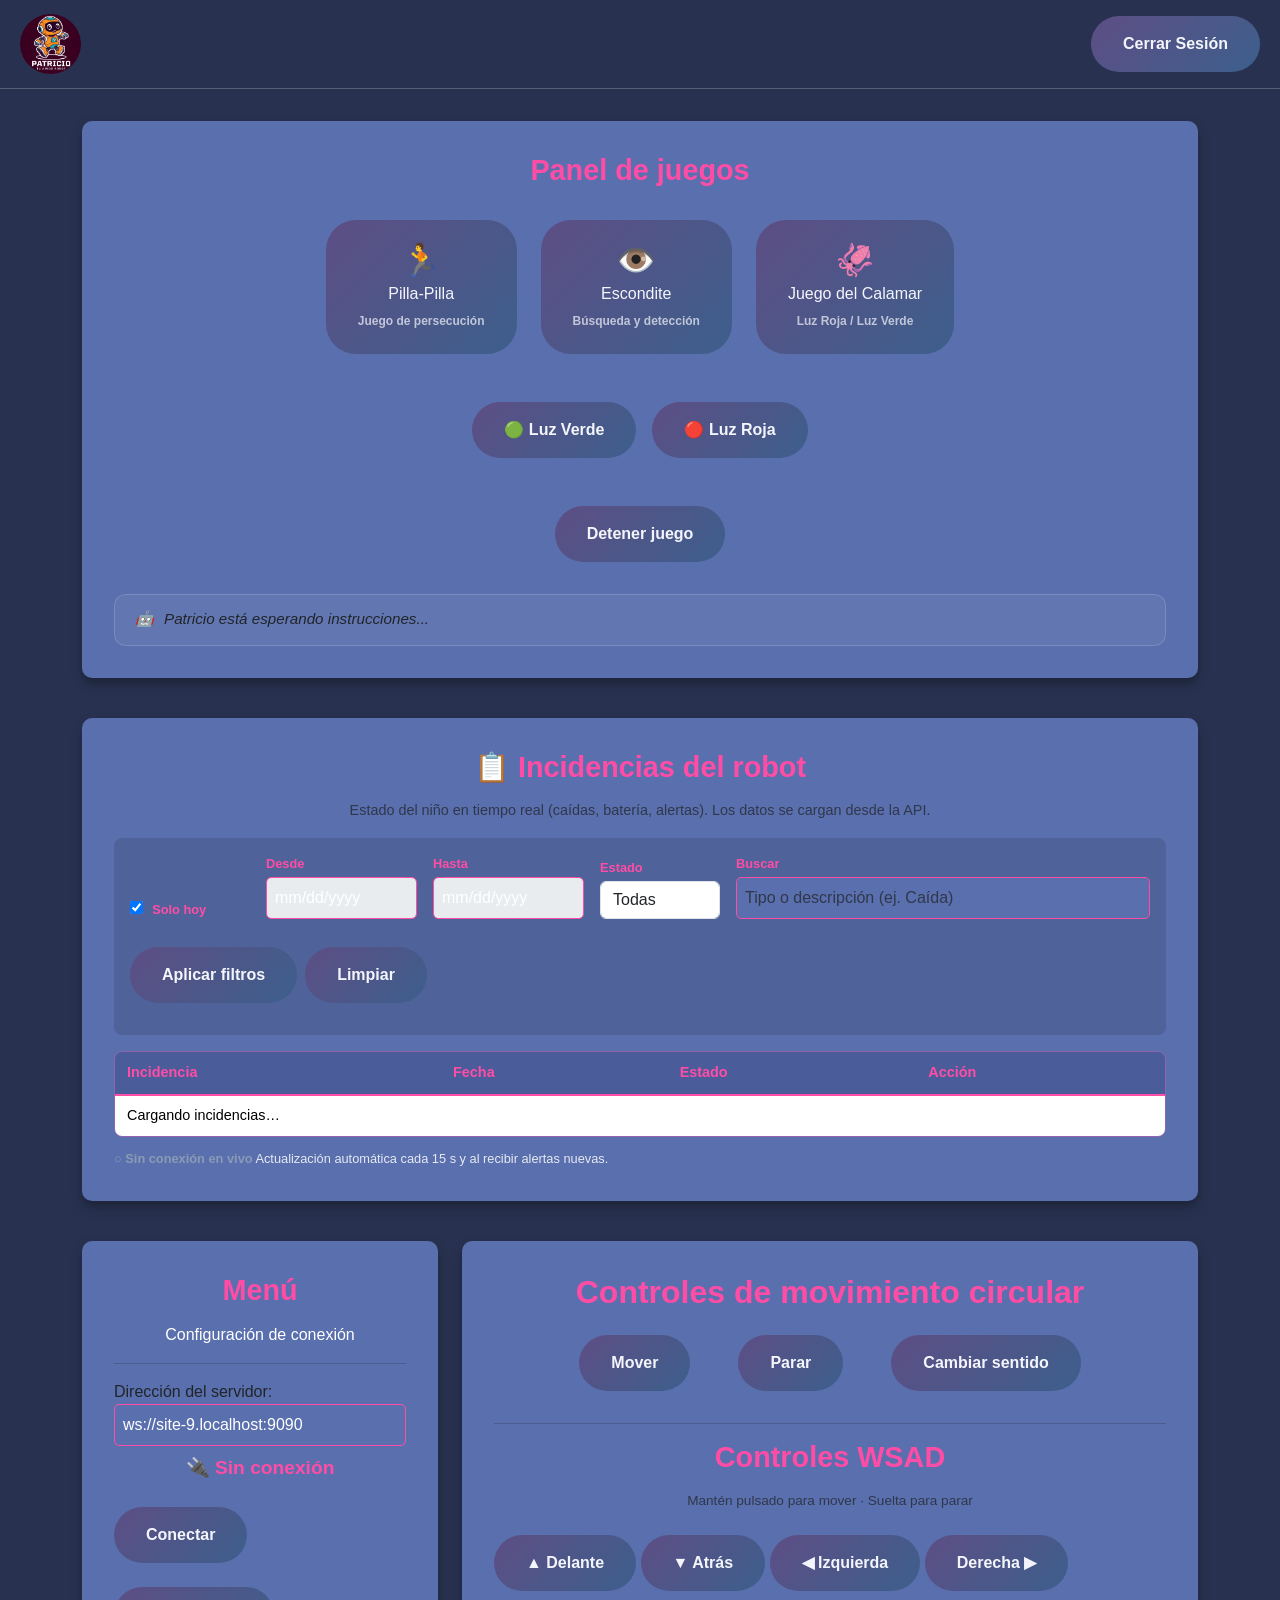
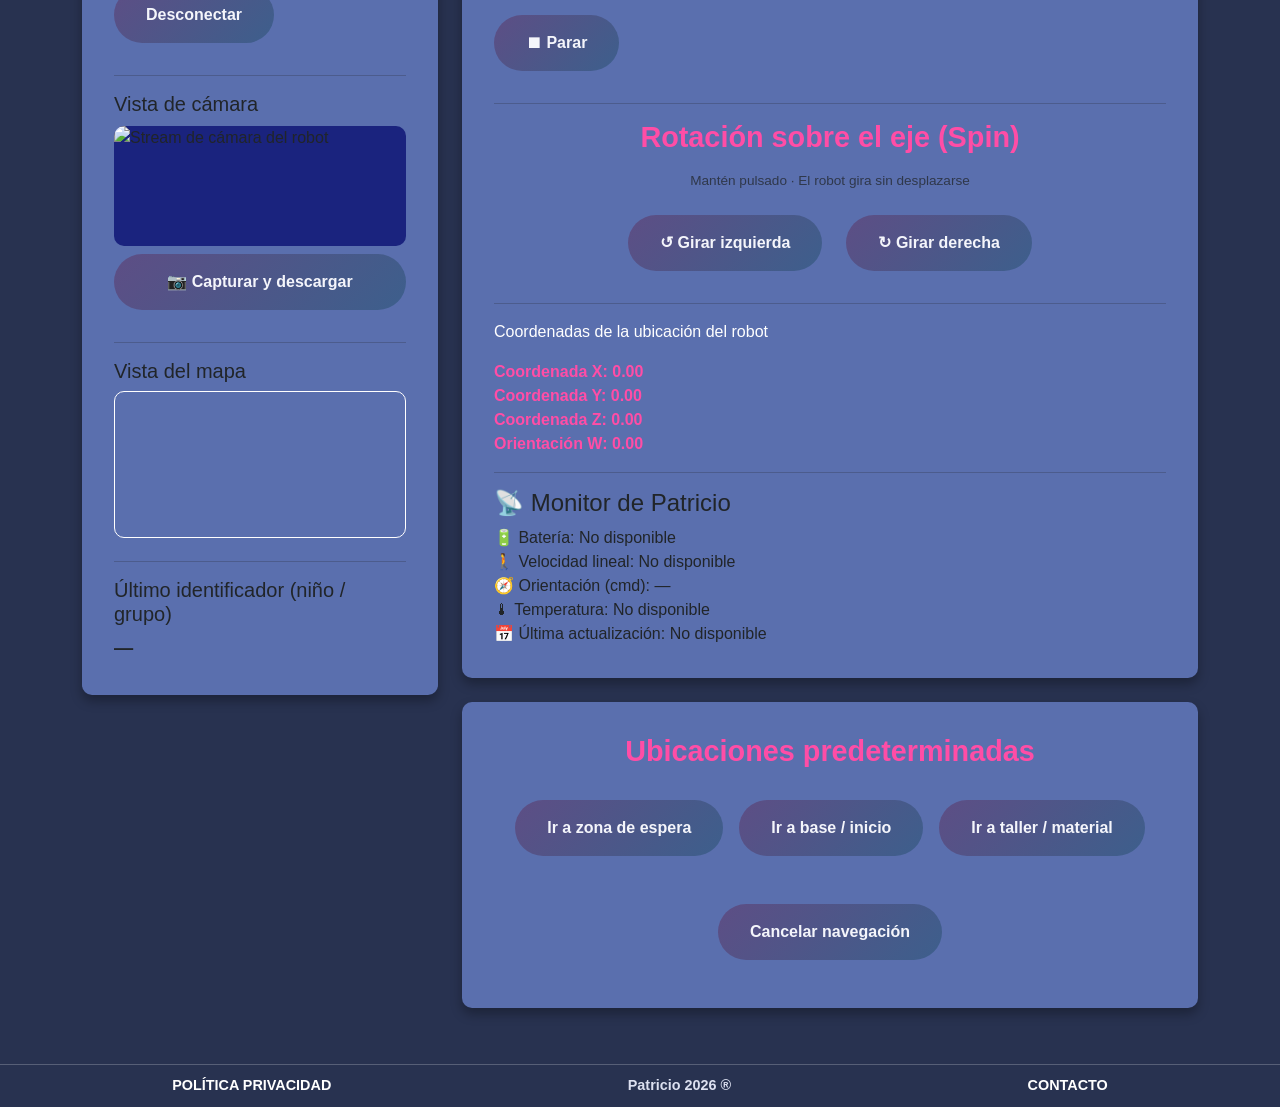
==== commit 03075bf8: "Implementar captura de foto desde stream en admin con canvas y descarga JPG. Botón congela el frame," ====
--- a/patricio_web/admin.html
+++ b/patricio_web/admin.html
@@ -2,244 +2,261 @@
 <html lang="es">
 <head>
   <meta charset="UTF-8">
-  <meta name="viewport" content="width=device-width, initial-scale=1.0">
   <title>Patricio | Administración</title>
   <link href="https://cdn.jsdelivr.net/npm/bootstrap-icons/font/bootstrap-icons.css" rel="stylesheet">
   <link href="https://cdn.jsdelivr.net/npm/bootstrap@5.0.0-beta2/dist/css/bootstrap.min.css" rel="stylesheet">
-  <link rel="stylesheet" href="https://cdnjs.cloudflare.com/ajax/libs/font-awesome/4.7.0/css/font-awesome.min.css">
-  <link href="https://fonts.googleapis.com/css2?family=DM+Sans:wght@400;500;600;700;800&display=swap" rel="stylesheet">
   <link rel="stylesheet" href="css/styles_generales.css">
   <link rel="stylesheet" href="css/styles_admin.css">
   <link rel="stylesheet" href="css/styles_logout.css">
+  <script type="text/javascript" src="https://cdn.jsdelivr.net/npm/roslib@1/build/roslib.min.js"></script>
   <script src="https://cdn.jsdelivr.net/npm/js-yaml@4.1.0/dist/js-yaml.min.js"></script>
 </head>
-<body class="admin-body">
-
-  <!-- Alertas robot -->
+<body>
+  <!-- Alertas robot: visible si hay incidencias con resuelto=0 -->
   <div id="incidencias-banner" class="incidencias-banner--hidden" role="alert" aria-live="assertive" aria-hidden="true"></div>
 
-  <!-- Hidden elements required by script_admin.js but not shown in new UI -->
-  <canvas id="mapCanvas" style="display:none;"></canvas>
-  <button id="btn_reverse" style="display:none;"></button>
-  <button id="btn_wsad_parar" style="display:none;"></button>
-  <button id="btn_goto_cola" style="display:none;"></button>
-  <button id="btn_goto_casa" style="display:none;"></button>
-  <button id="btn_goto_almacen" style="display:none;"></button>
-  <button id="btn_cancelar_nav" style="display:none;"></button>
-  <span id="patricio-ultimo-id" style="display:none;"></span>
-
-  <!-- ── TOP NAVBAR ── -->
-  <header class="admin-navbar">
-    <a href="index.html" class="admin-navbar__logo-link">
-      <img src="images/logo_patricio.png" alt="Patricio" class="admin-navbar__logo">
+  <header>
+    <a href="index.html">
+      <img src="images/logo_patricio.png" alt="Patricio" class="logo">
     </a>
-    <div class="admin-navbar__user">
-      <span class="admin-navbar__greeting">Hola, Usuario</span>
-      <i class="bi bi-person-circle admin-navbar__avatar"></i>
+    <div class="logout-button">
+      <button class="btn boton" id="logoutButton">Cerrar Sesión</button>
     </div>
   </header>
 
-  <!-- ── LAYOUT WRAPPER ── -->
-  <div class="admin-layout">
-
-    <!-- ── LEFT SIDEBAR ── -->
-    <aside class="admin-sidebar" id="adminSidebar">
-      <nav class="admin-sidebar__nav">
-        <a href="admin.html" class="admin-sidebar__item admin-sidebar__item--active">
-          <i class="bi bi-grid-1x2-fill"></i>
-          <span>Panel de control</span>
-        </a>
-        <a href="historico.html" class="admin-sidebar__item">
-          <i class="fa fa-gamepad" aria-hidden="true" style="font-size: 28px;"></i>
-          <span>Partidos</span>
-        </a>
-        <a href="incidencias.html" class="admin-sidebar__item">
-          <i class="bi bi-bell-fill"></i>
-          <span>Notificaciones</span>
-        </a>
-        <a href="editar_datos.html" class="admin-sidebar__item">
-          <i class="bi bi-gear-fill"></i>
-          <span>Perfil</span>
-        </a>
-      </nav>
-      <button class="admin-sidebar__toggle" id="sidebarToggle" aria-label="Colapsar menú">
-        <i class="bi bi-chevron-right"></i>
-      </button>
-      <div class="admin-sidebar__logout">
-        <button class="admin-sidebar__logout-btn" id="logoutButton">
-          <i class="bi bi-box-arrow-left"></i>
-          <span>Cerrar sesión</span>
-        </button>
+  <main>
+    <div class="container">
+      <div class="row">
+
+        <!-- PANEL DE JUEGOS -->
+        <div class="col-12 mb-3">
+          <div class="card">
+            <div class="card-body">
+              <h3 class="text-center">Panel de juegos</h3>
+              <div class="d-flex justify-content-center gap-4 flex-wrap mt-3">
+                <button class="boton game-btn" id="btn_pilla_pilla">
+                  <span class="game-icon">🏃</span>
+                  <span class="game-label">Pilla-Pilla</span>
+                  <span class="game-sub">Juego de persecución</span>
+                </button>
+                <button class="boton game-btn" id="btn_escondite">
+                  <span class="game-icon">👁️</span>
+                  <span class="game-label">Escondite</span>
+                  <span class="game-sub">Búsqueda y detección</span>
+                </button>
+
+                <!-- ── JUEGO DEL CALAMAR ── -->
+                <button class="boton game-btn" id="btn_calamar_auto">
+                  <span class="game-icon">🦑</span>
+                  <span class="game-label">Juego del Calamar</span>
+                  <span class="game-sub">Luz Roja / Luz Verde</span>
+                </button>
+              </div>
+
+              <!-- Controles manuales del Calamar — visibles sólo cuando el juego está activo -->
+              <div id="calamar_manual_controls" class="d-flex justify-content-center gap-3 flex-wrap mt-3" style="display:none;">
+                <button class="boton" id="btn_luz_verde">🟢 Luz Verde</button>
+                <button class="boton" id="btn_luz_roja">🔴 Luz Roja</button>
+              </div>
+
+              <div class="d-flex justify-content-center mt-3">
+                <button class="boton" id="btn_stop_juego">Detener juego</button>
+              </div>
+              <div id="juego_bubble" class="juego-bubble mt-3">
+                <span id="juego_status_icon">🤖</span>
+                <span id="juego_status_text">Patricio está esperando instrucciones...</span>
+              </div>
+            </div>
+          </div>
+        </div>
+
+        <!-- TABLA DE INCIDENCIAS (API + filtros + tiempo real) -->
+        <div class="col-12 mb-3">
+          <div class="card incidencias-tabla-card">
+            <div class="card-body">
+              <h3 class="text-center">📋 Incidencias del robot</h3>
+              <p class="text-center text-muted incidencias-tabla-sub">
+                Estado del niño en tiempo real (caídas, batería, alertas). Los datos se cargan desde la API.
+              </p>
+
+              <div class="incidencias-filtros" role="search">
+                <div class="incidencias-filtros__grupo">
+                  <label class="incidencias-filtros__label" for="filtro_solo_hoy">
+                    <input type="checkbox" id="filtro_solo_hoy" checked>
+                    Solo hoy
+                  </label>
+                </div>
+                <div class="incidencias-filtros__grupo">
+                  <label class="incidencias-filtros__label" for="filtro_fecha_desde">Desde</label>
+                  <input type="date" id="filtro_fecha_desde" class="form-control incidencias-filtros__input" disabled>
+                </div>
+                <div class="incidencias-filtros__grupo">
+                  <label class="incidencias-filtros__label" for="filtro_fecha_hasta">Hasta</label>
+                  <input type="date" id="filtro_fecha_hasta" class="form-control incidencias-filtros__input" disabled>
+                </div>
+                <div class="incidencias-filtros__grupo">
+                  <label class="incidencias-filtros__label" for="filtro_estado">Estado</label>
+                  <select id="filtro_estado" class="form-control incidencias-filtros__input">
+                    <option value="">Todas</option>
+                    <option value="pendiente">No resueltas</option>
+                    <option value="resuelta">Resueltas</option>
+                  </select>
+                </div>
+                <div class="incidencias-filtros__grupo incidencias-filtros__grupo--grow">
+                  <label class="incidencias-filtros__label" for="filtro_busqueda">Buscar</label>
+                  <input type="search" id="filtro_busqueda" class="form-control incidencias-filtros__input"
+                    placeholder="Tipo o descripción (ej. Caída)" autocomplete="off">
+                </div>
+                <div class="incidencias-filtros__grupo incidencias-filtros__grupo--acciones">
+                  <button type="button" class="boton" id="btn_incidencias_aplicar">Aplicar filtros</button>
+                  <button type="button" class="boton incidencias-btn-sec" id="btn_incidencias_limpiar">Limpiar</button>
+                </div>
+              </div>
+
+              <p id="incidencias-tabla-resumen" class="incidencias-tabla-resumen" aria-live="polite"></p>
+              <p id="incidencias-tabla-error" class="incidencias-tabla-error" hidden></p>
+
+              <div class="table-responsive incidencias-tabla-wrap">
+                <table class="table incidencias-tabla" id="tabla_incidencias">
+                  <thead>
+                    <tr>
+                      <th scope="col">Incidencia</th>
+                      <th scope="col">Fecha</th>
+                      <th scope="col">Estado</th>
+                      <th scope="col">Acción</th>
+                    </tr>
+                  </thead>
+                  <tbody id="incidencias-tabla-body">
+                    <tr><td colspan="4">Cargando incidencias…</td></tr>
+                  </tbody>
+                </table>
+              </div>
+              <p class="incidencias-tabla-leyenda">
+                <span id="incidencias-live-indicator" class="incidencias-live--off" title="Actualización automática"></span>
+                Actualización automática cada 15 s y al recibir alertas nuevas.
+              </p>
+            </div>
+          </div>
+        </div>
+
+        <!-- MENÚ IZQUIERDO -->
+        <div class="col-4">
+          <div class="card">
+            <div class="card-body">
+              <h3 class="text-center">Menú</h3>
+              <p class="text-center">Configuración de conexión</p>
+              <hr>
+              <label for="ipInput">Dirección del servidor:</label>
+              <input type="text" id="ipInput" class="form-control" />
+              <p class="mt-2" id="estado">🔌 Sin conexión</p>
+              <button class="mt-2 boton" id="btn_con">Conectar</button>
+              <button class="mt-2 boton" id="btn_dis">Desconectar</button>
+              <hr>
+              <h5>Vista de cámara</h5>
+              <div id="divCamera" class="camera-capture-wrap">
+                <img id="cameraFeed" class="camera-feed" src="" alt="Stream de cámara del robot" crossorigin="anonymous" />
+                <canvas id="captureCanvas" hidden aria-hidden="true"></canvas>
+                <button id="btn_guardar_imagen" class="mt-2 boton btn-captura-foto" type="button"
+                  title="Guardar el frame actual en tu dispositivo">
+                  📷 Capturar y descargar
+                </button>
+                <p id="captura-feedback" class="captura-feedback" hidden aria-live="polite"></p>
+              </div>
+              <hr>
+              <h5>Vista del mapa</h5>
+              <canvas id="mapCanvas" style="width: 100%; border: 1px solid white; border-radius: 10px;"></canvas>
+              <hr>
+              <h5>Último identificador (niño / grupo)</h5>
+              <span id="patricio-ultimo-id" style="font-weight:bold; font-size:1.2em;">—</span>
+            </div>
+          </div>
+        </div>
+
+        <!-- CONTENIDO DERECHO -->
+        <div class="col-8">
+          <div class="card">
+            <div class="card-body">
+
+              <h2 class="text-center" id="title">Controles de movimiento circular</h2>
+              <div class="d-flex justify-content-center gap-5">
+                <button class="mt-2 boton" id="btn_move">Mover</button>
+                <button class="mt-2 boton" id="btn_stop">Parar</button>
+                <button class="mt-2 boton" id="btn_reverse">Cambiar sentido</button>
+              </div>
+              <hr>
+
+              <!-- Controles WASD -->
+              <h3 class="text-center">Controles WSAD</h3>
+              <p class="text-center text-muted" style="font-size:0.85em;">
+                Mantén pulsado para mover · Suelta para parar
+              </p>
+              <div class="wsad">
+                <button class="mt-2 boton" id="btn_wsad_delante">▲ Delante</button>
+                <button class="mt-2 boton" id="btn_wsad_atras">▼ Atrás</button>
+                <button class="mt-2 boton" id="btn_wsad_izquierda">◀ Izquierda</button>
+                <button class="mt-2 boton" id="btn_wsad_derecha">Derecha ▶</button>
+                <button class="mt-2 boton" id="btn_wsad_parar">⏹ Parar</button>
+              </div>
+              <hr>
+
+              <!-- Rotación pura (Spin) -->
+              <h3 class="text-center">Rotación sobre el eje (Spin)</h3>
+              <p class="text-center text-muted" style="font-size:0.85em;">
+                Mantén pulsado · El robot gira sin desplazarse
+              </p>
+              <div class="d-flex justify-content-center gap-4 mt-2">
+                <button class="mt-2 boton" id="btn_spin_left">↺ Girar izquierda</button>
+                <button class="mt-2 boton" id="btn_spin_right">↻ Girar derecha</button>
+              </div>
+              <hr>
+
+              <!-- Coordenadas -->
+              <p>Coordenadas de la ubicación del robot</p>
+              <p>
+                <span>Coordenada X: <span id="pos_x">0.00</span></span><br>
+                <span>Coordenada Y: <span id="pos_y">0.00</span></span><br>
+                <span>Coordenada Z: <span id="pos_z">0.00</span></span><br>
+                <span>Orientación W: <span id="pos_w">0.00</span></span>
+              </p>
+              <hr>
+
+              <!-- Monitor -->
+              <h4>📡 Monitor de Patricio</h4>
+              <div class="metric">🔋 Batería: <span id="bateria">No disponible</span></div>
+              <div class="metric">🚶 Velocidad lineal: <span id="velocidad">—</span></div>
+              <div class="metric">🧭 Orientación (cmd): <span id="orientacion_cmd">—</span></div>
+              <div class="metric">🌡 Temperatura: <span id="temperatura">Cargando...</span></div>
+              <div class="metric">📅 Última actualización: <span id="timestamp">--</span></div>
+
+            </div>
+          </div>
+
+          <!-- Ubicaciones predefinidas -->
+          <div class="card mt-3">
+            <div class="card-body">
+              <h3 class="text-center">Ubicaciones predeterminadas</h3>
+              <div class="d-flex justify-content-center gap-3 flex-wrap">
+                <button class="mt-3 boton" id="btn_goto_cola">Ir a zona de espera</button>
+                <button class="mt-3 boton" id="btn_goto_casa">Ir a base / inicio</button>
+                <button class="mt-3 boton" id="btn_goto_almacen">Ir a taller / material</button>
+                <button class="mt-3 boton" id="btn_cancelar_nav">Cancelar navegación</button>
+              </div>
+            </div>
+          </div>
+
+        </div>
       </div>
-    </aside>
-
-    <!-- ── MAIN CONTENT ── -->
-    <main class="admin-main">
-      
-      <div class="admin-grid">
-
-        <!-- LEFT COLUMN -->
-        <div class="admin-col-left">
-
-          <!-- VISIÓN DEL ROBOT -->
-          <div class="admin-card admin-card--orange">
-            <div class="admin-card__header">
-              <h3>Visión del robot</h3>
-            </div>
-            <div class="admin-card__body">
-              <div class="admin-camera-wrap">
-                <img id="cameraFeed" src="" alt="Camera feed" class="admin-camera-feed">
-                <div class="admin-camera-stats">
-                  <p>Ultima actualización : <span id="timestamp">--/--/--</span></p>
-                  <p>Velocidad : <span id="velocidad">---</span></p>
-                  <p>Bateria : <span id="bateria">---</span></p>
-                </div>
-                <div class="admin-camera-spinner" id="cameraSpinner">
-                  <div class="spinner"></div>
-                </div>
-              </div>
-              <div class="admin-card__actions">
-                <button class="admin-btn admin-btn--orange" id="btn_move">Empezar movimiento</button>
-                <button class="admin-btn admin-btn--orange" id="btn_stop">Detener movimiento</button>
-              </div>
-              <div class="admin-status-bar">
-                <input type="text" id="juego_status_text_vision" placeholder="Mensaje del estado de robot..." readonly class="admin-status-input">
-              </div>
-            </div>
-          </div>
-
-          <!-- JUEGOS -->
-          <div class="admin-card admin-card--pink">
-            <div class="admin-card__header">
-              <h3>Juegos</h3>
-            </div>
-            <div class="admin-card__body">
-              <div class="admin-games-grid">
-                <button class="admin-game-btn boton game-btn" id="btn_pilla_pilla">
-                  <img src="images/icons8-run-100.png" alt="Pilla-pilla" class="pilla-icon" />
-                  <span>Pilla-Pilla</span>
-                </button>
-                <button class="admin-game-btn boton game-btn" id="btn_escondite">
-                  <i class="bi bi-eye-fill admin-game-btn__icon"></i>
-                  <span>Escondite</span>
-                </button>
-                <button class="admin-game-btn boton game-btn" id="btn_calamar_auto">
-                  <i class="bi bi-stoplights-fill admin-game-btn__icon"></i>
-                  <span>Pollito Inglés</span>
-                </button>
-              </div>
-
-              <div id="calamar_manual_controls" style="display:none;" class="d-flex justify-content-center gap-3 flex-wrap mt-4">
-                <button class="admin-btn admin-btn--green" id="btn_luz_verde">🟢 Luz Verde</button>
-                <button class="admin-btn admin-btn--red" id="btn_luz_roja">🔴 Luz Roja</button>
-              </div>
-
-              <div class="d-flex justify-content-center mt-4">
-                <button class="admin-btn admin-btn--olive" id="btn_stop_juego">Detener juego</button>
-              </div>
-
-              <!-- change this in admin.html -->
-              <div id="juego_bubble" class="juego-bubble mt-4">
-                <span id="juego_status_icon">🤖</span>
-                <span id="juego_status_text" class="admin-status-input">Patricio está esperando instrucciones...</span>
-              </div>
-            </div>
-          </div>
-
-        </div><!-- /admin-col-left -->
-
-        <!-- RIGHT COLUMN -->
-        <div class="admin-col-right">
-
-          <!-- MENU / CONEXIÓN -->
-          <div class="admin-card admin-card--blue">
-            <div class="admin-card__header">
-              <h3>Menu</h3>
-            </div>
-            <div class="admin-card__body">
-              <p class="admin-card__subtitle">Configuración de conexión</p>
-              <label for="ipInput" class="admin-label">Dirección del servidor :</label>
-              <input type="text" id="ipInput" class="admin-input form-control">
-              <p class="mt-2 admin-connection-status" id="estado">🔌 Sin conexión</p>
-              <div class="admin-card__actions admin-card__actions--row mt-4">
-                <button class="admin-btn admin-btn--blue" id="btn_con">Conectar</button>
-                <button class="admin-btn admin-btn--blue" id="btn_dis">Desconectar</button>
-              </div>
-            </div>
-          </div>
-
-          <!-- MOVIMIENTO MANUAL -->
-          <div class="admin-card admin-card--pink">
-            <div class="admin-card__header">
-              <h3>Movimiento manual</h3>
-            </div>
-            <div class="admin-card__body">
-              <div class="admin-dpad">
-                <div class="admin-dpad__row">
-                  <button class="admin-dpad__btn" id="btn_wsad_delante"><i class="bi bi-chevron-up"></i></button>
-                </div>
-                <div class="admin-dpad__row admin-dpad__row--mid">
-                  <button class="admin-dpad__btn" id="btn_wsad_izquierda"><i class="bi bi-chevron-left"></i></button>
-                  <button class="admin-dpad__btn" id="btn_wsad_derecha"><i class="bi bi-chevron-right"></i></button>
-                </div>
-                <div class="admin-dpad__row">
-                  <button class="admin-dpad__btn" id="btn_wsad_atras"><i class="bi bi-chevron-down"></i></button>
-                </div>
-              </div>
-
-              <div class="d-flex justify-content-center gap-3 mt-4">
-                <button class="admin-btn admin-btn--pink" id="btn_spin_left">↺ Izquierda</button>
-                <button class="admin-btn admin-btn--pink" id="btn_spin_right">↻ Derecha</button>
-              </div>
-
-              <div class="admin-coords mt-4">
-                <p>X: <span id="pos_x">0.00</span> &nbsp; Y: <span id="pos_y">0.00</span> &nbsp; Z: <span id="pos_z">0.00</span> &nbsp; W: <span id="pos_w">0.00</span></p>
-                <div class="metric">🧭 Orientación: <span id="orientacion_cmd">—</span></div>
-                <div class="metric">🌡 Temperatura: <span id="temperatura">Cargando...</span></div>
-              </div>
-            </div>
-          </div>
-
-          <!-- CAPTURA DE IMAGEN -->
-          <div class="admin-card admin-card--olive">
-            <div class="admin-card__header">
-              <h3>Captura de imagen</h3>
-            </div>
-            <div class="admin-card__body">
-              <div class="admin-capture-preview" id="divCamera">
-                <img id="capturePreview" src="" alt="" style="width:100%; height:100%; object-fit:cover; border-radius:8px; display:none;">
-              </div>
-              <div class="admin-card__actions admin-card__actions--row mt-4">
-                <button class="admin-btn admin-btn--olive" id="btn_guardar_imagen">Tomar foto</button>
-              </div>
-            </div>
-          </div>
-
-        </div><!-- /admin-col-right -->
-      </div><!-- /admin-grid -->
-
-    </main>
-  </div><!-- /admin-layout -->
-
-  <!-- ── FOOTER ── -->
-  <footer class="site-footer">
-    <div class="footer-inner">
-      <img src="images/logo_patricio.png" alt="Patricio" class="footer-logo">
-      <div class="legal-links">
-        <span>©2026 Patricio</span>
-        <a href="#">Aviso legal</a>
-        <a href="#">Política de cookies</a>
-        <a href="politica_privacidad.html">Política de privacidad</a>
-        <a href="#">Gestión de Cookies</a>
-      </div>
-      <button class="back-to-top" onclick="window.scrollTo({top:0,behavior:'smooth'})" aria-label="Volver arriba">
-        <i class="bi bi-chevron-up"></i>
-      </button>
     </div>
+  </main>
+
+  <footer>
+    <a href="politica_privacidad.html">POLÍTICA PRIVACIDAD</a>
+    <span>Patricio 2026 ®</span>
+    <a href="contacto.html" class="contact-link">CONTACTO</a>
   </footer>
 
-  <!-- ── LOGOUT POPUP ── -->
-  <div id="logoutPopup" class="popup-overlay" style="display:none;">
+  <!-- Popup cerrar sesión -->
+  <div id="logoutPopup" class="popup-overlay" style="display: none;">
     <div class="popup-content">
       <h3>¿Estás seguro de que quieres cerrar sesión?</h3>
       <div class="popup-buttons">
@@ -250,20 +267,15 @@
   </div>
 
   <script src="https://cdn.socket.io/4.5.4/socket.io.min.js" crossorigin="anonymous"></script>
-  <script src="https://cdn.jsdelivr.net/npm/roslib@1/build/roslib.min.js"></script>
+  <script src="https://cdn.jsdelivr.net/npm/roslib/build/roslib.min.js"></script>
+  <script src="js/fecha_util.js"></script>
   <script src="js/admin_incidencias.js"></script>
   <script src="js/script_monitor.js"></script>
   <script src="js/script_admin.js"></script>
+  <script src="js/captura_camara.js"></script>
   <script src="js/script_singup_login_logout.js"></script>
   <script src="js/draw_occupancy_grid.js"></script>
   <script src="js/ros_logic.js"></script>
-  <script>
-    const sidebar = document.getElementById('adminSidebar');
-    document.getElementById('sidebarToggle').addEventListener('click', function () {
-      sidebar.classList.toggle('collapsed');
-      this.querySelector('i').classList.toggle('bi-chevron-right');
-      this.querySelector('i').classList.toggle('bi-chevron-left');
-    });
-  </script>
+
 </body>
 </html>
--- a/patricio_web/css/styles_admin.css
+++ b/patricio_web/css/styles_admin.css
@@ -1,564 +1,443 @@
-/* ============================================================
-   styles_admin.css — Admin dashboard de Patricio
-   ============================================================ */
-
-/* ── Tokens ── */
-:root {
-  --admin-orange:  #F08C21;
-  --admin-pink:    #E36888;
-  --admin-blue:    #6698CC;
-  --admin-blue-dk: #B8CCDE;
-  --admin-olive:   #B4B534;
-  --admin-olive-dk:#D7D590;
-  --admin-sidebar: #a8c4d8;
-  --admin-bg:      #c8dce8;
-  --admin-white:   #FFF4D6;
-  --admin-dark:    #1a1a1a;
-}
-
-/* ── Body ── */
-.admin-body {
-  font-family: 'DM Sans', 'Nunito', sans-serif;
-  background-image: url('../images/polka_admin.png');
-  margin: 0;
-  padding: 0;
-  overflow-x: hidden;
-  background-repeat: repeat;
-  background-size: 900px 1200px; /* adjust to control dot spacing/scale */
-}
-
-/* ── Top Navbar ── */
-.admin-navbar {
-  background: var(--admin-bg);
-  display: flex;
-  align-items: center;
-  justify-content: space-between;
-  padding: 10px 24px;
-  border-bottom: 2px solid rgba(255,255,255,0.4);
-  position: sticky;
-  top: 0;
-  z-index: 200;
-}
-
-.admin-navbar__logo-link { display: flex; align-items: center; }
-
-.admin-navbar__logo {
-  width: 64px;
-  height: 64px;
-  border-radius: 50%;
-  object-fit: contain;
-}
-
-.admin-navbar__user {
-  display: flex;
-  align-items: center;
-  gap: 12px;
-}
-
-.admin-navbar__greeting {
-  font-size: 1.1rem;
-  font-weight: 600;
-  color: var(--admin-dark);
-}
-
-.admin-navbar__avatar {
-  font-size: 2rem;
-  color: var(--admin-dark);
-}
-
-/* ── Layout ── */
-.admin-layout {
-  display: flex;
-  min-height: calc(100vh - 86px);
-}
-
-/* ── Sidebar ── */
-.admin-sidebar {
-  width: 200px;
-  background: var(--admin-sidebar);
-  display: flex;
-  flex-direction: column;
-  /*padding: 1rem 0;*/
-  flex-shrink: 0;
-  position: relative;
-  transition: width 0.3s ease;
-}
-
-.admin-sidebar.collapsed {
-  width: 60px;
-}
-
-.admin-sidebar.collapsed .admin-sidebar__item span,
-.admin-sidebar.collapsed .admin-sidebar__logout-btn span {
-  display: none;
-}
-
-.admin-sidebar.collapsed .admin-sidebar__item {
-  justify-content: center;
-  padding: 14px 0;
-}
-
-.admin-sidebar__nav {
-  display: flex;
-  flex-direction: column;
-  /*gap: 4px;*/
-  flex: 1;
-}
-
-.admin-sidebar__item {
-  display: flex;
-  align-items: center;
-  gap: 12px;
-  padding: 18px 20px;
-  text-decoration: none;
-  color: var(--admin-dark);
-  font-weight: 600;
-  font-size: 0.95rem;
-  /*border-radius: 0 12px 12px 0;*/
-  transition: background 0.2s;
-}
-
-.admin-sidebar__item i {
-  font-size: 1.3rem;
-  flex-shrink: 0;
-}
-
-.admin-sidebar__item:hover {
-  background: rgba(255,255,255,0.35);
-}
-
-.admin-sidebar__item--active {
-  background: rgba(255,255,255,0.45);
-  border-left: 4px solid var(--admin-orange);
-}
-
-.admin-sidebar__toggle {
-  position: absolute;
-  bottom: 90px;
-  right: -14px;
-  width: 28px;
-  height: 28px;
-  border-radius: 50%;
-  background: var(--admin-white);
-  border: 2px solid var(--admin-sidebar);
-  display: flex;
-  align-items: center;
-  justify-content: center;
-  cursor: pointer;
-  font-size: 0.8rem;
-  color: var(--admin-dark);
-  padding: 0;
-  z-index: 10;
-}
-
-.admin-sidebar__logout {
-  padding: 12px 16px;
-  border-top: 1px solid rgba(255,255,255,0.3);
-}
-
-.admin-sidebar__logout-btn {
-  display: flex;
-  align-items: center;
-  gap: 10px;
-  background: none;
-  border: none;
-  color: var(--admin-dark);
-  font-family: 'DM Sans', sans-serif;
-  font-weight: 600;
-  font-size: 0.9rem;
-  cursor: pointer;
-  padding: 8px 4px;
-  width: 100%;
-  transition: opacity 0.2s;
-}
-
-.admin-sidebar__logout-btn:hover { opacity: 0.7; transform: none; }
-.admin-sidebar__logout-btn i { font-size: 1.2rem; }
-
-
-/* ── Main ── */
-.admin-main {
-  flex: 1;
-  padding: 36px 32px 24px;
-  overflow-x: hidden;
-}
-
-
-/* ── Two-column grid ── */
-.admin-grid {
-  display: grid;
-  grid-template-columns: 1fr 280px;
-  gap: 16px;
-  align-items: start;
-}
-
-.admin-col-left {
-  display: flex;
-  flex-direction: column;
-  gap: 16px;
-  margin-right: 70px;
-}
-
-.admin-col-right {
-  display: flex;
-  flex-direction: column;
-  gap: 16px;
-  margin-left: -60px;
-}
-
-/* ── Cards ── */
-.admin-card {
-  border-radius: 16px;
-  overflow: hidden;
-  box-shadow: 0 4px 16px rgba(0,0,0,0.15);
-}
-
-.admin-card__header {
-  display: flex;
-  align-items: center;
-  justify-content: space-between;
-  padding: 20px 20px;
-  border-radius: 16px 16px 0 0;
-}
-
-.admin-card__header h3 {
-  font-family: 'DM Sans', sans-serif;
-  font-size: 1.3rem;
-  font-weight: 700;
-  color: var(--admin-white);
-  margin: 0;
-  text-align: left;
-}
-
-.admin-card__info {
-  color: rgba(255,255,255,0.75);
-  font-size: 1rem;
-  cursor: pointer;
-}
-
-.admin-card__body {
-  padding: 20px 20px 20px;
-}
-
-.admin-card__subtitle {
-  font-size: 0.88rem;
-  color: rgba(255,255,255,0.85);
-  margin-bottom: 12px;
-  text-align: center;
-}
-
-.pilla-icon{
-  width: 36px;
-  height: 36px;
-  object-fit: contain;
-}
-
-/* Card colour variants */
-.admin-card--orange .admin-card__header { background: var(--admin-orange); }
-.admin-card--orange .admin-card__body   { background: #f5c87a; }
-
-.admin-card--pink .admin-card__header   { background: var(--admin-pink); }
-.admin-card--pink .admin-card__body     { background: #f0b8c4; }
-
-.admin-card--blue .admin-card__header   { background: var(--admin-blue); }
-.admin-card--blue .admin-card__body     { background: #a8c8e8; }
-
-.admin-card--olive .admin-card__header  { background: var(--admin-olive); }
-.admin-card--olive .admin-card__body    { background: #c8d48a; }
-
-/* ── Buttons ── */
-.admin-btn {
-  font-family: 'DM Sans', sans-serif;
-  font-weight: 700;
-  font-size: 16px;
-  border: none;
-  border-radius: 10px;
-  padding: 14px 18px;
-  cursor: pointer;
-  color: var(--admin-white);
-  transition: transform 0.2s ease, filter 0.2s;
-}
-
-.admin-btn:hover { transform: scale(1.05); filter: brightness(1.08); }
-
-.admin-btn--orange { background: var(--admin-orange); }
-.admin-btn--pink   { background: var(--admin-pink); }
-.admin-btn--blue   { background: var(--admin-blue); }
-.admin-btn--olive  { background: var(--admin-olive); }
-.admin-btn--green  { background: #22c55e; }
-.admin-btn--red    { background: #ef4444; }
-
-.admin-card__actions {
-  display: flex;
-  gap: 10px;
-  flex-wrap: wrap;
-  margin-top: 16px;
-}
-
-.admin-card__actions--row { justify-content: flex-start; }
-
-/* ── Camera ── */
-.admin-camera-wrap {
-  position: relative;
-  width: 100%;
-  aspect-ratio: 16/9;
-  background: #e8e8e8;
-  border-radius: 10px;
-  overflow: hidden;
-  display: flex;
-  align-items: center;
-  justify-content: center;
-}
-
-.admin-camera-feed {
-  width: 100%;
-  height: 100%;
-  object-fit: cover;
-  display: block;
-}
-
-.admin-camera-stats {
-  position: absolute;
-  top: 12px;
-  right: 12px;
-  background: rgba(200, 210, 160, 0.88);
-  border-radius: 8px;
-  padding: 8px 12px;
-  font-size: 0.78rem;
-  color: #333;
-  line-height: 1.6;
-}
-
-.admin-camera-stats p { margin: 0; color: #333; font-size: 0.78rem; }
-.admin-camera-stats span { font-weight: 700; }
-
-.admin-camera-spinner {
-  position: absolute;
-  inset: 0;
-  display: flex;
-  align-items: center;
-  justify-content: center;
-}
-
-.spinner {
-  width: 48px;
-  height: 48px;
-  border: 5px solid rgba(0,0,0,0.1);
-  border-top-color: #888;
-  border-radius: 50%;
-  animation: spin 0.9s linear infinite;
-}
-
-@keyframes spin {
-  to { transform: rotate(360deg); }
-}
-
-/* Hide spinner as soon as the feed has a src assigned */
-#cameraFeed:not([src=""]) ~ .admin-camera-spinner {
+/* Banner de incidencias (admin) */
+#incidencias-banner {
+    position: fixed;
+    top: 0;
+    left: 0;
+    right: 0;
+    z-index: 10000;
+    padding: 0.75rem 1rem;
+    box-shadow: 0 4px 16px rgba(0, 0, 0, 0.45);
+    color: #fff;
+    font-family: 'Arial', sans-serif;
+}
+
+#incidencias-banner.incidencias-banner--hidden {
     display: none;
 }
 
-/* ── Status bar input ── */
-.admin-status-input {
-  width: 100%;
-  border: none;
-  border-radius: 10px;
-  background: rgba(255,255,255,0.6);
-  padding: 16px 14px;
-  font-family: 'DM Sans', sans-serif;
-  font-size: 0.88rem;
-  color: #555;
-  cursor: default;
-  outline: none;
-  box-sizing: border-box;
-}
-
-.admin-status-bar { margin-top: 20px; }
-
-/* ── Games grid ── */
-.admin-games-grid {
-  display: grid;
-  grid-template-columns: repeat(3, 1fr);
-  gap: 36px;
-  margin: 10px 170px;
-}
-
-.admin-game-btn,
+#incidencias-banner.incidencias-banner--critico {
+    background: linear-gradient(90deg, #b91c1c, #dc2626);
+    border-bottom: 3px solid #7f1d1d;
+}
+
+#incidencias-banner.incidencias-banner--aviso {
+    background: linear-gradient(90deg, #c2410c, #ea580c);
+    border-bottom: 3px solid #9a3412;
+}
+
+#incidencias-banner.incidencias-banner--info {
+    background: linear-gradient(90deg, #6b21a8, #9333ea);
+    border-bottom: 3px solid #581c87;
+}
+
+.incidencias-banner__inner {
+    max-width: 1200px;
+    margin: 0 auto;
+    display: flex;
+    align-items: center;
+    justify-content: space-between;
+    gap: 1rem;
+    flex-wrap: wrap;
+}
+
+.incidencias-banner__meta,
+.incidencias-banner__extra {
+    display: block;
+    font-size: 0.85rem;
+    opacity: 0.95;
+    margin-top: 0.25rem;
+}
+
+.incidencias-banner__detail {
+    margin: 0.35rem 0 0;
+    font-size: 0.95rem;
+}
+
+.incidencias-banner__btn {
+    flex-shrink: 0;
+    background-color: rgba(255, 255, 255, 0.95);
+    color: #7f1d1d;
+    font-weight: bold;
+}
+
+#incidencias-banner.incidencias-banner--info .incidencias-banner__btn {
+    color: #581c87;
+}
+
+body.incidencias-banner-visible main {
+    padding-top: 120px;
+}
+
+@media (max-width: 576px) {
+    body.incidencias-banner-visible main {
+        padding-top: 160px;
+    }
+}
+
+/* Tabla de incidencias (admin) */
+.incidencias-tabla-sub {
+    font-size: 0.9rem;
+    margin-bottom: 1rem;
+}
+
+.incidencias-filtros {
+    display: flex;
+    flex-wrap: wrap;
+    gap: 0.75rem 1rem;
+    align-items: flex-end;
+    margin-bottom: 1rem;
+    padding: 1rem;
+    background: rgba(0, 0, 0, 0.12);
+    border-radius: 8px;
+}
+
+.incidencias-filtros__grupo {
+    display: flex;
+    flex-direction: column;
+    gap: 0.25rem;
+    min-width: 120px;
+}
+
+.incidencias-filtros__grupo--grow {
+    flex: 1 1 180px;
+    min-width: 160px;
+}
+
+.incidencias-filtros__grupo--acciones {
+    flex-direction: row;
+    flex-wrap: wrap;
+    align-items: flex-end;
+    gap: 0.5rem;
+}
+
+.incidencias-filtros__label {
+    font-size: 0.8rem;
+    color: #ff4da6;
+    font-weight: bold;
+}
+
+.incidencias-filtros__input {
+    min-width: 0;
+}
+
+.incidencias-filtros__label input[type="checkbox"] {
+    margin-right: 0.35rem;
+}
+
+.incidencias-btn-sec {
+    background-color: rgba(255, 255, 255, 0.2) !important;
+}
+
+.incidencias-tabla-resumen {
+    font-size: 0.95rem;
+    margin-bottom: 0.5rem;
+    color: #e8eaf6;
+}
+
+.incidencias-tabla-error {
+    color: #fecaca;
+    font-size: 0.9rem;
+    margin-bottom: 0.5rem;
+}
+
+.incidencias-tabla-wrap {
+    max-height: 320px;
+    overflow-y: auto;
+    border-radius: 8px;
+    border: 1px solid rgba(255, 77, 166, 0.35);
+}
+
+.incidencias-tabla {
+    width: 100%;
+    margin-bottom: 0;
+    color: #fff;
+    font-size: 0.9rem;
+}
+
+.incidencias-tabla thead th {
+    position: sticky;
+    top: 0;
+    background: #4a5d9a;
+    color: #ff4da6;
+    font-weight: bold;
+    padding: 0.65rem 0.75rem;
+    border-bottom: 2px solid #ff4da6;
+    z-index: 1;
+}
+
+.incidencias-tabla tbody td {
+    padding: 0.55rem 0.75rem;
+    border-bottom: 1px solid rgba(255, 255, 255, 0.1);
+    vertical-align: middle;
+}
+
+.incidencias-tabla tbody tr:hover {
+    background: rgba(255, 255, 255, 0.06);
+}
+
+.incidencias-celda-texto {
+    max-width: 280px;
+    word-break: break-word;
+}
+
+.incidencias-estado {
+    display: inline-block;
+    padding: 0.2rem 0.55rem;
+    border-radius: 999px;
+    font-size: 0.8rem;
+    font-weight: bold;
+}
+
+.incidencias-estado--pendiente {
+    background: rgba(234, 88, 12, 0.35);
+    color: #fed7aa;
+    border: 1px solid #ea580c;
+}
+
+.incidencias-estado--resuelto {
+    background: rgba(34, 197, 94, 0.25);
+    color: #bbf7d0;
+    border: 1px solid #22c55e;
+}
+
+.incidencias-btn-tabla {
+    padding: 0.35rem 0.65rem !important;
+    font-size: 0.8rem !important;
+}
+
+.incidencias-tabla-leyenda {
+    font-size: 0.8rem;
+    opacity: 0.85;
+    margin-top: 0.75rem;
+    margin-bottom: 0;
+}
+
+.incidencias-live--on {
+    color: #4ade80;
+    font-weight: bold;
+}
+
+.incidencias-live--off {
+    color: #94a3b8;
+}
+
+/* General container styling */
+.container {
+    margin-top: 2rem;
+    color: white;
+    font-family: 'Arial', sans-serif;
+}
+
+/* Card styling */
+.card {
+    background-color: #5a6fae;
+    border: none;
+    border-radius: 10px;
+    box-shadow: 0 6px 12px rgba(0, 0, 0, 0.3);
+    margin-bottom: 1.5rem;
+}
+
+.card-body {
+    padding: 2rem;
+}
+
+/* Titles */
+h2, h3 {
+    color: #ff4da6;
+    font-weight: bold;
+    margin-bottom: 1rem;
+    text-align: center;
+}
+
+h3.text-center {
+    font-size: 1.8rem;
+}
+
+/* Buttons */
+button {
+    background-color: #ff4da6;
+    color: white;
+    border: none;
+    border-radius: 5px;
+    padding: 0.8rem 1.5rem;
+    font-size: 1rem;
+    font-weight: bold;
+    transition: transform 0.2s ease-in-out, background-color 0.3s ease;
+}
+
+button:hover {
+    transform: scale(1.1);
+    background-color: #e6398f;
+}
+
+/* Input styling */
+input.form-control {
+    background-color: #5a6fae;
+    color: white;
+    border: 1px solid #ff4da6;
+    border-radius: 5px;
+    padding: 0.5rem;
+    font-size: 1rem;
+}
+
+input.form-control:focus {
+    outline: none;
+    border-color: #ff4da6;
+    box-shadow: 0 0 8px #ff4da6;
+}
+
+/* Status text */
+#estado {
+    font-size: 1.2rem;
+    font-weight: bold;
+    color: #ff4da6;
+    text-align: center;
+}
+
+/* Flexbox for buttons */
+.d-flex {
+    display: flex;
+    justify-content: center;
+    gap: 1.5rem;
+    flex-wrap: wrap;
+}
+
+/* Footer alignment */
+footer {
+    margin-top: 2rem;
+    text-align: center;
+    font-size: 0.9rem;
+    color: #ccc;
+}
+
+footer a {
+    color: white;
+    text-decoration: none;
+}
+
+footer a:hover {
+    text-decoration: underline;
+}
+
+/* Coordenadas */
+p {
+    font-size: 1rem;
+    color: white;
+}
+
+p span {
+    font-weight: bold;
+    color: #ff4da6;
+}
+
+/* ── Panel de juegos ──────────────────────────────────────────────────────── */
 .game-btn {
-  background: var(--admin-blue);
-  border: none;
-  border-radius: 14px;
-  padding: 53px 12px;
   display: flex;
   flex-direction: column;
   align-items: center;
-  gap: 10px;
-  color: var(--admin-white);
-  font-family: 'DM Sans', sans-serif;
-  font-weight: 800;
-  font-size: 0.95rem;
-  cursor: pointer;
-  transition: transform 0.2s ease, filter 0.2s;
-}
-
-.admin-game-btn:hover { transform: translateY(-4px); background: var(--admin-olive); filter: brightness(1.1); }
-
-
-.admin-game-btn__icon {
-  font-size: 2rem;
-  line-height: 1;
-}
-
-.admin-game-btn.juego-activo { background: #3a7d44 !important; }
-.admin-game-btn.juego-exito  { background: #2e7d32 !important; }
-.admin-game-btn.juego-fallo  { background: #c62828 !important; }
-
-/* ── WASD D-pad ── */
-.admin-dpad {
-  display: flex;
-  flex-direction: column;
-  align-items: center;
+  justify-content: center;
   gap: 6px;
-}
-
-.admin-dpad__row {
-  display: flex;
-  gap: 6px;
-  justify-content: center;
-}
-
-.admin-dpad__row--mid {
-  display: flex;
-  gap: 73px;
-}
-
-.admin-dpad__btn {
-  width: 52px;
-  height: 52px;
-  background: var(--admin-white);
-  border: none;
-  border-radius: 10px;
-  display: flex;
-  align-items: center;
-  justify-content: center;
-  font-size: 1.1rem;
-  color: var(--admin-dark);
-  cursor: pointer;
-  box-shadow: 0 2px 6px rgba(0,0,0,0.15);
-  transition: transform 0.15s ease, background 0.2s;
-  padding: 0;
-}
-
-.admin-dpad__btn:hover { transform: scale(1.08); background: #f0f0f0; }
-.admin-dpad__btn:active { transform: scale(0.95); }
-
-.admin-dpad__btn--center {
-  background: #d0d0d0;
-}
-
-/* ── Coordinates ── */
-.admin-coords p,
-.admin-coords .metric {
-  font-family: 'DM Sans', sans-serif;
-  font-size: 0.82rem;
-  color: rgba(255,255,255,0.9);
-  margin-bottom: 4px;
-}
-
-.admin-coords span { font-weight: 700; }
-
-/* ── Capture preview ── */
-.admin-capture-preview {
-  width: 100%;
-  aspect-ratio: 4/3;
-  background: #e0e0e0;
-  border-radius: 10px;
-  overflow: hidden;
-}
-
-/* ── Labels / inputs in menu card ── */
-.admin-label {
-  display: block;
-  font-family: 'DM Sans', sans-serif;
-  font-size: 0.85rem;
-  font-weight: 600;
-  color: rgba(255,255,255,0.9);
-  margin-bottom: 6px;
-}
-
-.admin-input {
-  width: 100%;
-  padding: 8px 12px;
-  border: none;
-  border-radius: 8px;
-  background: rgba(255,255,255,0.85);
-  font-family: 'DM Sans', sans-serif;
-  font-size: 0.88rem;
-  color: #333;
-  outline: none;
-  transition: background 0.2s;
-  box-sizing: border-box;
-}
-
-.admin-input:focus { background: #fff; }
-
-.admin-connection-status {
-  font-family: 'DM Sans', sans-serif;
-  font-size: 0.82rem;
-  color: rgba(255,255,255,0.8);
-  text-align: center;
-  margin-top: 6px;
-}
-
-/* ── Juego bubble ── */
+  padding: 1.5rem 2rem;
+  min-width: 140px;
+  transition: background 0.3s, border-color 0.3s;
+}
+.game-icon  { font-size: 2rem; line-height: 1; }
+.game-label { font-size: 1rem; font-weight: 500; }
+.game-sub   { font-size: 0.75rem; opacity: 0.7; }
+
+.game-btn.juego-activo { background: #3a7d44 !important; border-color: #3a7d44 !important; }
+.game-btn.juego-exito  { background: #2e7d32 !important; border-color: #2e7d32 !important; }
+.game-btn.juego-fallo  { background: #c62828 !important; border-color: #c62828 !important; }
+
 .juego-bubble {
   display: flex;
   align-items: center;
   gap: 10px;
-  padding: 0.75rem 1rem;
-  border: 1px solid rgba(255,255,255,0.2);
+  padding: 0.85rem 1.25rem;
+  border: 1px solid rgba(255,255,255,0.15);
   border-radius: 12px;
-  background: rgba(255,255,255,0.15);
-  min-height: 50px;
+  background: rgba(255,255,255,0.05);
+  font-size: 0.95rem;
+  font-style: italic;
+  min-height: 52px;
   transition: background 0.4s ease, border-color 0.4s ease;
 }
 
-.juego-bubble.calamar-verde  { background: rgba(46,125,50,0.35);  border-color: #4caf50; }
-.juego-bubble.calamar-roja   { background: rgba(198,40,40,0.35);  border-color: #ef5350; }
+/* ── Juego del Calamar — estados visuales de la burbuja ─────────────────── */
+
+.juego-bubble.calamar-verde {
+  background: rgba(46, 125, 50, 0.35);
+  border-color: #4caf50;
+}
+
+.juego-bubble.calamar-roja {
+  background: rgba(198, 40, 40, 0.35);
+  border-color: #ef5350;
+}
+
+/* Infracción: fondo rojo parpadeante */
 .juego-bubble.calamar-infraccion {
-  background: rgba(198,40,40,0.6);
+  background: rgba(198, 40, 40, 0.6);
   border-color: #ff1744;
   animation: calamar-parpadeo 0.5s ease-in-out infinite;
 }
 
 @keyframes calamar-parpadeo {
-  0%,100% { opacity:1; }
-  50%      { opacity:0.2; }
-}
-
-/* ── Footer ── */
-.site-footer { background-color: #d45068; padding: 24px 40px; }
-.footer-inner { display: flex; align-items: center; justify-content: space-between; gap: 16px; flex-wrap: wrap; }
-.footer-logo { width: 64px; height: 64px; object-fit: contain; border-radius: 50%; }
-.legal-links { display: flex; align-items: center; gap: 20px; flex-wrap: wrap; }
-.legal-links span, .legal-links a { font-family: 'DM Sans', sans-serif; font-size: 14px; color: rgba(255,255,255,0.75); text-decoration: none; transition: color 0.2s; }
-.legal-links a:hover { color: #fff; }
-.back-to-top { width: 44px; height: 44px; border-radius: 50%; border: none; background: rgba(255,255,255,0.85); color: #333; font-size: 1.1rem; cursor: pointer; display: flex; align-items: center; justify-content: center; box-shadow: 0 4px 12px rgba(0,0,0,0.2); transition: background 0.2s; animation: bounce-up 2s infinite; }
-.back-to-top:hover { background: #fff; transform: none; }
-@keyframes bounce-up { 0%,100%{transform:translateY(0)} 50%{transform:translateY(-8px)} }
-
-/* ── Responsive ── */
-@media (max-width: 900px) {
-  .admin-grid { grid-template-columns: 1fr; }
-  .admin-col-right { order: -1; }
-  .admin-games-grid { grid-template-columns: repeat(2, 1fr); }
-}
-
-@media (max-width: 600px) {
-  .admin-sidebar { width: 60px; }
-  .admin-sidebar .admin-sidebar__item span { display: none; }
-  .admin-sidebar .admin-sidebar__item { justify-content: center; padding: 14px 0; }
-  .admin-games-grid { grid-template-columns: 1fr; }
-  .footer-inner { flex-direction: column; text-align: center; }
-  .legal-links { justify-content: center; }
+  0%,  100% { opacity: 1; }
+  50%        { opacity: 0.2; }
+}
+
+/* ── Captura de foto desde stream ───────────────────────────────────────── */
+.camera-capture-wrap {
+    position: relative;
+    margin-top: 10px;
+}
+
+.camera-feed {
+    display: block;
+    width: 100%;
+    height: auto;
+    border-radius: 10px;
+    background: #1a237e;
+    min-height: 120px;
+}
+
+.camera-capture-wrap--flash::after {
+    content: '';
+    position: absolute;
+    inset: 0;
+    border-radius: 10px;
+    background: rgba(255, 255, 255, 0.75);
+    pointer-events: none;
+    animation: captura-flash 0.45s ease-out;
+}
+
+@keyframes captura-flash {
+    0%   { opacity: 0.9; }
+    100% { opacity: 0; }
+}
+
+.btn-captura-foto {
+    width: 100%;
+    margin-top: 0.5rem;
+}
+
+.btn-captura-foto:disabled {
+    opacity: 0.65;
+    cursor: wait;
+}
+
+.captura-feedback {
+    font-size: 0.85rem;
+    margin: 0.5rem 0 0;
+    text-align: center;
+    font-weight: bold;
+}
+
+.captura-feedback--ok {
+    color: #a5d6a7;
+}
+
+.captura-feedback--err {
+    color: #ffcdd2;
 }
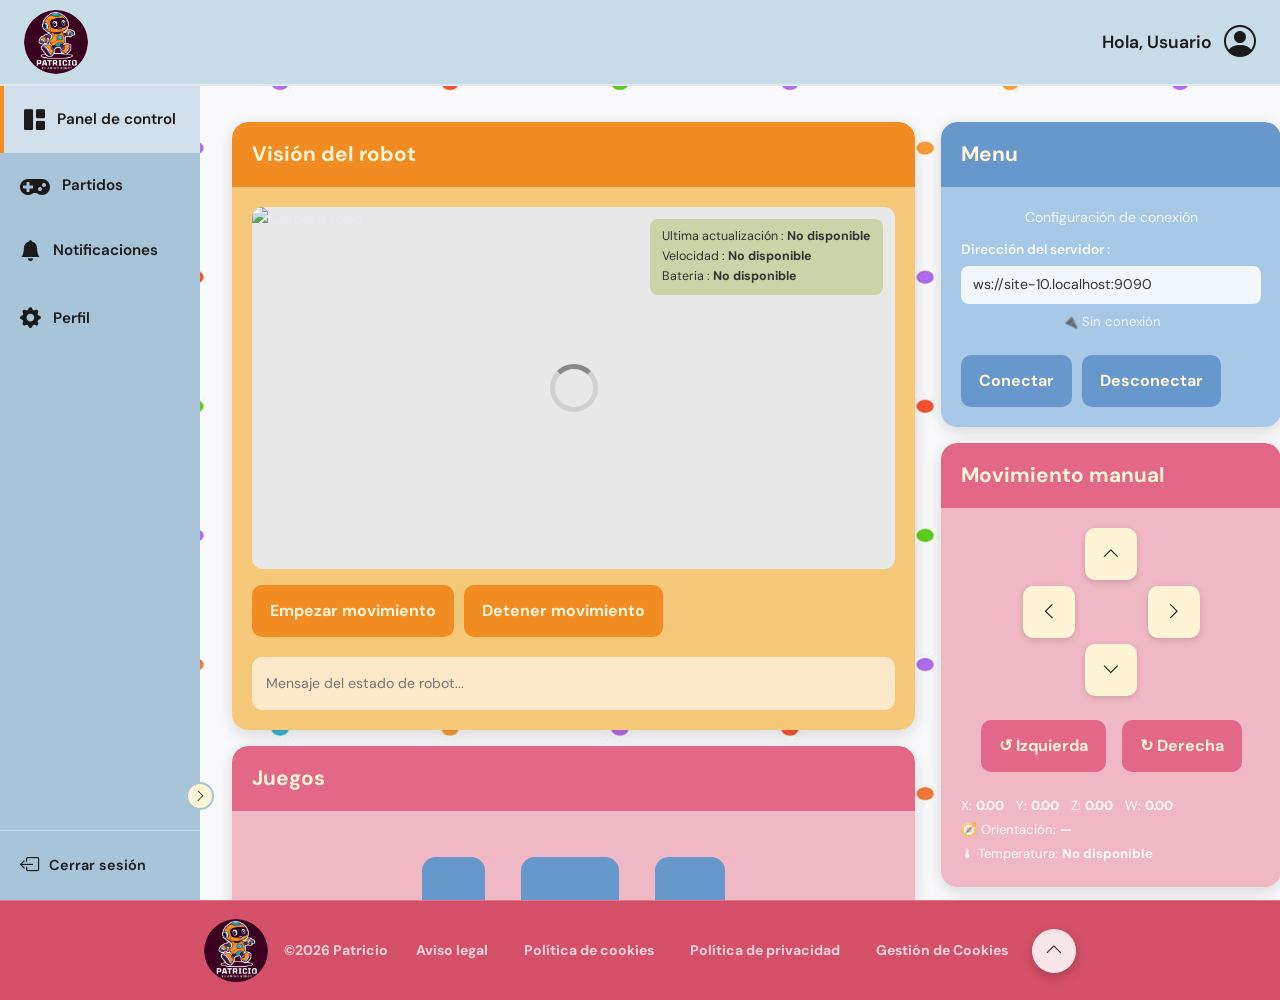
==== commit 4fe09d68: "Merge origin/master: nueva UI web y funciones locales Integra rediseño admin (sidebar, historico, in" ====
--- a/patricio_web/admin.html
+++ b/patricio_web/admin.html
@@ -2,261 +2,247 @@
 <html lang="es">
 <head>
   <meta charset="UTF-8">
+  <meta name="viewport" content="width=device-width, initial-scale=1.0">
   <title>Patricio | Administración</title>
   <link href="https://cdn.jsdelivr.net/npm/bootstrap-icons/font/bootstrap-icons.css" rel="stylesheet">
   <link href="https://cdn.jsdelivr.net/npm/bootstrap@5.0.0-beta2/dist/css/bootstrap.min.css" rel="stylesheet">
+  <link rel="stylesheet" href="https://cdnjs.cloudflare.com/ajax/libs/font-awesome/4.7.0/css/font-awesome.min.css">
+  <link href="https://fonts.googleapis.com/css2?family=DM+Sans:wght@400;500;600;700;800&display=swap" rel="stylesheet">
   <link rel="stylesheet" href="css/styles_generales.css">
   <link rel="stylesheet" href="css/styles_admin.css">
+  <link rel="stylesheet" href="css/styles_incidencias.css">
   <link rel="stylesheet" href="css/styles_logout.css">
-  <script type="text/javascript" src="https://cdn.jsdelivr.net/npm/roslib@1/build/roslib.min.js"></script>
   <script src="https://cdn.jsdelivr.net/npm/js-yaml@4.1.0/dist/js-yaml.min.js"></script>
 </head>
-<body>
-  <!-- Alertas robot: visible si hay incidencias con resuelto=0 -->
+<body class="admin-body">
+
+  <!-- Alertas robot -->
   <div id="incidencias-banner" class="incidencias-banner--hidden" role="alert" aria-live="assertive" aria-hidden="true"></div>
 
-  <header>
-    <a href="index.html">
-      <img src="images/logo_patricio.png" alt="Patricio" class="logo">
+  <!-- Hidden elements required by script_admin.js but not shown in new UI -->
+  <canvas id="mapCanvas" style="display:none;"></canvas>
+  <button id="btn_reverse" style="display:none;"></button>
+  <button id="btn_wsad_parar" style="display:none;"></button>
+  <button id="btn_goto_cola" style="display:none;"></button>
+  <button id="btn_goto_casa" style="display:none;"></button>
+  <button id="btn_goto_almacen" style="display:none;"></button>
+  <button id="btn_cancelar_nav" style="display:none;"></button>
+  <span id="patricio-ultimo-id" style="display:none;"></span>
+
+  <!-- ── TOP NAVBAR ── -->
+  <header class="admin-navbar">
+    <a href="index.html" class="admin-navbar__logo-link">
+      <img src="images/logo_patricio.png" alt="Patricio" class="admin-navbar__logo">
     </a>
-    <div class="logout-button">
-      <button class="btn boton" id="logoutButton">Cerrar Sesión</button>
+    <div class="admin-navbar__user">
+      <span class="admin-navbar__greeting">Hola, Usuario</span>
+      <i class="bi bi-person-circle admin-navbar__avatar"></i>
     </div>
   </header>
 
-  <main>
-    <div class="container">
-      <div class="row">
-
-        <!-- PANEL DE JUEGOS -->
-        <div class="col-12 mb-3">
-          <div class="card">
-            <div class="card-body">
-              <h3 class="text-center">Panel de juegos</h3>
-              <div class="d-flex justify-content-center gap-4 flex-wrap mt-3">
-                <button class="boton game-btn" id="btn_pilla_pilla">
-                  <span class="game-icon">🏃</span>
-                  <span class="game-label">Pilla-Pilla</span>
-                  <span class="game-sub">Juego de persecución</span>
+  <!-- ── LAYOUT WRAPPER ── -->
+  <div class="admin-layout">
+
+    <!-- ── LEFT SIDEBAR ── -->
+    <aside class="admin-sidebar" id="adminSidebar">
+      <nav class="admin-sidebar__nav">
+        <a href="admin.html" class="admin-sidebar__item admin-sidebar__item--active">
+          <i class="bi bi-grid-1x2-fill"></i>
+          <span>Panel de control</span>
+        </a>
+        <a href="historico.html" class="admin-sidebar__item">
+          <i class="fa fa-gamepad" aria-hidden="true" style="font-size: 28px;"></i>
+          <span>Partidos</span>
+        </a>
+        <a href="incidencias.html" class="admin-sidebar__item">
+          <i class="bi bi-bell-fill"></i>
+          <span>Notificaciones</span>
+        </a>
+        <a href="editar_datos.html" class="admin-sidebar__item">
+          <i class="bi bi-gear-fill"></i>
+          <span>Perfil</span>
+        </a>
+      </nav>
+      <button class="admin-sidebar__toggle" id="sidebarToggle" aria-label="Colapsar menú">
+        <i class="bi bi-chevron-right"></i>
+      </button>
+      <div class="admin-sidebar__logout">
+        <button class="admin-sidebar__logout-btn" id="logoutButton">
+          <i class="bi bi-box-arrow-left"></i>
+          <span>Cerrar sesión</span>
+        </button>
+      </div>
+    </aside>
+
+    <!-- ── MAIN CONTENT ── -->
+    <main class="admin-main">
+      
+      <div class="admin-grid">
+
+        <!-- LEFT COLUMN -->
+        <div class="admin-col-left">
+
+          <!-- VISIÓN DEL ROBOT -->
+          <div class="admin-card admin-card--orange">
+            <div class="admin-card__header">
+              <h3>Visión del robot</h3>
+            </div>
+            <div class="admin-card__body">
+              <div class="admin-camera-wrap">
+                <img id="cameraFeed" src="" alt="Camera feed" class="admin-camera-feed" crossorigin="anonymous">
+                <canvas id="captureCanvas" hidden aria-hidden="true"></canvas>
+                <div class="admin-camera-stats">
+                  <p>Ultima actualización : <span id="timestamp">--/--/--</span></p>
+                  <p>Velocidad : <span id="velocidad">---</span></p>
+                  <p>Bateria : <span id="bateria">---</span></p>
+                </div>
+                <div class="admin-camera-spinner" id="cameraSpinner">
+                  <div class="spinner"></div>
+                </div>
+              </div>
+              <div class="admin-card__actions">
+                <button class="admin-btn admin-btn--orange" id="btn_move">Empezar movimiento</button>
+                <button class="admin-btn admin-btn--orange" id="btn_stop">Detener movimiento</button>
+              </div>
+              <div class="admin-status-bar">
+                <input type="text" id="juego_status_text_vision" placeholder="Mensaje del estado de robot..." readonly class="admin-status-input">
+              </div>
+            </div>
+          </div>
+
+          <!-- JUEGOS -->
+          <div class="admin-card admin-card--pink">
+            <div class="admin-card__header">
+              <h3>Juegos</h3>
+            </div>
+            <div class="admin-card__body">
+              <div class="admin-games-grid">
+                <button class="admin-game-btn boton game-btn" id="btn_pilla_pilla">
+                  <img src="images/icons8-run-100.png" alt="Pilla-pilla" class="pilla-icon" />
+                  <span>Pilla-Pilla</span>
                 </button>
-                <button class="boton game-btn" id="btn_escondite">
-                  <span class="game-icon">👁️</span>
-                  <span class="game-label">Escondite</span>
-                  <span class="game-sub">Búsqueda y detección</span>
+                <button class="admin-game-btn boton game-btn" id="btn_escondite">
+                  <i class="bi bi-eye-fill admin-game-btn__icon"></i>
+                  <span>Escondite</span>
                 </button>
-
-                <!-- ── JUEGO DEL CALAMAR ── -->
-                <button class="boton game-btn" id="btn_calamar_auto">
-                  <span class="game-icon">🦑</span>
-                  <span class="game-label">Juego del Calamar</span>
-                  <span class="game-sub">Luz Roja / Luz Verde</span>
+                <button class="admin-game-btn boton game-btn" id="btn_calamar_auto">
+                  <i class="bi bi-stoplights-fill admin-game-btn__icon"></i>
+                  <span>Pollito Inglés</span>
                 </button>
               </div>
 
-              <!-- Controles manuales del Calamar — visibles sólo cuando el juego está activo -->
-              <div id="calamar_manual_controls" class="d-flex justify-content-center gap-3 flex-wrap mt-3" style="display:none;">
-                <button class="boton" id="btn_luz_verde">🟢 Luz Verde</button>
-                <button class="boton" id="btn_luz_roja">🔴 Luz Roja</button>
-              </div>
-
-              <div class="d-flex justify-content-center mt-3">
-                <button class="boton" id="btn_stop_juego">Detener juego</button>
-              </div>
-              <div id="juego_bubble" class="juego-bubble mt-3">
+              <div id="calamar_manual_controls" style="display:none;" class="d-flex justify-content-center gap-3 flex-wrap mt-4">
+                <button class="admin-btn admin-btn--green" id="btn_luz_verde">🟢 Luz Verde</button>
+                <button class="admin-btn admin-btn--red" id="btn_luz_roja">🔴 Luz Roja</button>
+              </div>
+
+              <div class="d-flex justify-content-center mt-4">
+                <button class="admin-btn admin-btn--olive" id="btn_stop_juego">Detener juego</button>
+              </div>
+
+              <!-- change this in admin.html -->
+              <div id="juego_bubble" class="juego-bubble mt-4">
                 <span id="juego_status_icon">🤖</span>
-                <span id="juego_status_text">Patricio está esperando instrucciones...</span>
-              </div>
-            </div>
-          </div>
-        </div>
-
-        <!-- TABLA DE INCIDENCIAS (API + filtros + tiempo real) -->
-        <div class="col-12 mb-3">
-          <div class="card incidencias-tabla-card">
-            <div class="card-body">
-              <h3 class="text-center">📋 Incidencias del robot</h3>
-              <p class="text-center text-muted incidencias-tabla-sub">
-                Estado del niño en tiempo real (caídas, batería, alertas). Los datos se cargan desde la API.
-              </p>
-
-              <div class="incidencias-filtros" role="search">
-                <div class="incidencias-filtros__grupo">
-                  <label class="incidencias-filtros__label" for="filtro_solo_hoy">
-                    <input type="checkbox" id="filtro_solo_hoy" checked>
-                    Solo hoy
-                  </label>
-                </div>
-                <div class="incidencias-filtros__grupo">
-                  <label class="incidencias-filtros__label" for="filtro_fecha_desde">Desde</label>
-                  <input type="date" id="filtro_fecha_desde" class="form-control incidencias-filtros__input" disabled>
-                </div>
-                <div class="incidencias-filtros__grupo">
-                  <label class="incidencias-filtros__label" for="filtro_fecha_hasta">Hasta</label>
-                  <input type="date" id="filtro_fecha_hasta" class="form-control incidencias-filtros__input" disabled>
-                </div>
-                <div class="incidencias-filtros__grupo">
-                  <label class="incidencias-filtros__label" for="filtro_estado">Estado</label>
-                  <select id="filtro_estado" class="form-control incidencias-filtros__input">
-                    <option value="">Todas</option>
-                    <option value="pendiente">No resueltas</option>
-                    <option value="resuelta">Resueltas</option>
-                  </select>
-                </div>
-                <div class="incidencias-filtros__grupo incidencias-filtros__grupo--grow">
-                  <label class="incidencias-filtros__label" for="filtro_busqueda">Buscar</label>
-                  <input type="search" id="filtro_busqueda" class="form-control incidencias-filtros__input"
-                    placeholder="Tipo o descripción (ej. Caída)" autocomplete="off">
-                </div>
-                <div class="incidencias-filtros__grupo incidencias-filtros__grupo--acciones">
-                  <button type="button" class="boton" id="btn_incidencias_aplicar">Aplicar filtros</button>
-                  <button type="button" class="boton incidencias-btn-sec" id="btn_incidencias_limpiar">Limpiar</button>
-                </div>
-              </div>
-
-              <p id="incidencias-tabla-resumen" class="incidencias-tabla-resumen" aria-live="polite"></p>
-              <p id="incidencias-tabla-error" class="incidencias-tabla-error" hidden></p>
-
-              <div class="table-responsive incidencias-tabla-wrap">
-                <table class="table incidencias-tabla" id="tabla_incidencias">
-                  <thead>
-                    <tr>
-                      <th scope="col">Incidencia</th>
-                      <th scope="col">Fecha</th>
-                      <th scope="col">Estado</th>
-                      <th scope="col">Acción</th>
-                    </tr>
-                  </thead>
-                  <tbody id="incidencias-tabla-body">
-                    <tr><td colspan="4">Cargando incidencias…</td></tr>
-                  </tbody>
-                </table>
-              </div>
-              <p class="incidencias-tabla-leyenda">
-                <span id="incidencias-live-indicator" class="incidencias-live--off" title="Actualización automática"></span>
-                Actualización automática cada 15 s y al recibir alertas nuevas.
-              </p>
-            </div>
-          </div>
-        </div>
-
-        <!-- MENÚ IZQUIERDO -->
-        <div class="col-4">
-          <div class="card">
-            <div class="card-body">
-              <h3 class="text-center">Menú</h3>
-              <p class="text-center">Configuración de conexión</p>
-              <hr>
-              <label for="ipInput">Dirección del servidor:</label>
-              <input type="text" id="ipInput" class="form-control" />
-              <p class="mt-2" id="estado">🔌 Sin conexión</p>
-              <button class="mt-2 boton" id="btn_con">Conectar</button>
-              <button class="mt-2 boton" id="btn_dis">Desconectar</button>
-              <hr>
-              <h5>Vista de cámara</h5>
-              <div id="divCamera" class="camera-capture-wrap">
-                <img id="cameraFeed" class="camera-feed" src="" alt="Stream de cámara del robot" crossorigin="anonymous" />
-                <canvas id="captureCanvas" hidden aria-hidden="true"></canvas>
-                <button id="btn_guardar_imagen" class="mt-2 boton btn-captura-foto" type="button"
-                  title="Guardar el frame actual en tu dispositivo">
-                  📷 Capturar y descargar
-                </button>
-                <p id="captura-feedback" class="captura-feedback" hidden aria-live="polite"></p>
-              </div>
-              <hr>
-              <h5>Vista del mapa</h5>
-              <canvas id="mapCanvas" style="width: 100%; border: 1px solid white; border-radius: 10px;"></canvas>
-              <hr>
-              <h5>Último identificador (niño / grupo)</h5>
-              <span id="patricio-ultimo-id" style="font-weight:bold; font-size:1.2em;">—</span>
-            </div>
-          </div>
-        </div>
-
-        <!-- CONTENIDO DERECHO -->
-        <div class="col-8">
-          <div class="card">
-            <div class="card-body">
-
-              <h2 class="text-center" id="title">Controles de movimiento circular</h2>
-              <div class="d-flex justify-content-center gap-5">
-                <button class="mt-2 boton" id="btn_move">Mover</button>
-                <button class="mt-2 boton" id="btn_stop">Parar</button>
-                <button class="mt-2 boton" id="btn_reverse">Cambiar sentido</button>
-              </div>
-              <hr>
-
-              <!-- Controles WASD -->
-              <h3 class="text-center">Controles WSAD</h3>
-              <p class="text-center text-muted" style="font-size:0.85em;">
-                Mantén pulsado para mover · Suelta para parar
-              </p>
-              <div class="wsad">
-                <button class="mt-2 boton" id="btn_wsad_delante">▲ Delante</button>
-                <button class="mt-2 boton" id="btn_wsad_atras">▼ Atrás</button>
-                <button class="mt-2 boton" id="btn_wsad_izquierda">◀ Izquierda</button>
-                <button class="mt-2 boton" id="btn_wsad_derecha">Derecha ▶</button>
-                <button class="mt-2 boton" id="btn_wsad_parar">⏹ Parar</button>
-              </div>
-              <hr>
-
-              <!-- Rotación pura (Spin) -->
-              <h3 class="text-center">Rotación sobre el eje (Spin)</h3>
-              <p class="text-center text-muted" style="font-size:0.85em;">
-                Mantén pulsado · El robot gira sin desplazarse
-              </p>
-              <div class="d-flex justify-content-center gap-4 mt-2">
-                <button class="mt-2 boton" id="btn_spin_left">↺ Girar izquierda</button>
-                <button class="mt-2 boton" id="btn_spin_right">↻ Girar derecha</button>
-              </div>
-              <hr>
-
-              <!-- Coordenadas -->
-              <p>Coordenadas de la ubicación del robot</p>
-              <p>
-                <span>Coordenada X: <span id="pos_x">0.00</span></span><br>
-                <span>Coordenada Y: <span id="pos_y">0.00</span></span><br>
-                <span>Coordenada Z: <span id="pos_z">0.00</span></span><br>
-                <span>Orientación W: <span id="pos_w">0.00</span></span>
-              </p>
-              <hr>
-
-              <!-- Monitor -->
-              <h4>📡 Monitor de Patricio</h4>
-              <div class="metric">🔋 Batería: <span id="bateria">No disponible</span></div>
-              <div class="metric">🚶 Velocidad lineal: <span id="velocidad">—</span></div>
-              <div class="metric">🧭 Orientación (cmd): <span id="orientacion_cmd">—</span></div>
-              <div class="metric">🌡 Temperatura: <span id="temperatura">Cargando...</span></div>
-              <div class="metric">📅 Última actualización: <span id="timestamp">--</span></div>
-
-            </div>
-          </div>
-
-          <!-- Ubicaciones predefinidas -->
-          <div class="card mt-3">
-            <div class="card-body">
-              <h3 class="text-center">Ubicaciones predeterminadas</h3>
-              <div class="d-flex justify-content-center gap-3 flex-wrap">
-                <button class="mt-3 boton" id="btn_goto_cola">Ir a zona de espera</button>
-                <button class="mt-3 boton" id="btn_goto_casa">Ir a base / inicio</button>
-                <button class="mt-3 boton" id="btn_goto_almacen">Ir a taller / material</button>
-                <button class="mt-3 boton" id="btn_cancelar_nav">Cancelar navegación</button>
-              </div>
-            </div>
-          </div>
-
-        </div>
+                <span id="juego_status_text" class="admin-status-input">Patricio está esperando instrucciones...</span>
+              </div>
+            </div>
+          </div>
+
+        </div><!-- /admin-col-left -->
+
+        <!-- RIGHT COLUMN -->
+        <div class="admin-col-right">
+
+          <!-- MENU / CONEXIÓN -->
+          <div class="admin-card admin-card--blue">
+            <div class="admin-card__header">
+              <h3>Menu</h3>
+            </div>
+            <div class="admin-card__body">
+              <p class="admin-card__subtitle">Configuración de conexión</p>
+              <label for="ipInput" class="admin-label">Dirección del servidor :</label>
+              <input type="text" id="ipInput" class="admin-input form-control">
+              <p class="mt-2 admin-connection-status" id="estado">🔌 Sin conexión</p>
+              <div class="admin-card__actions admin-card__actions--row mt-4">
+                <button class="admin-btn admin-btn--blue" id="btn_con">Conectar</button>
+                <button class="admin-btn admin-btn--blue" id="btn_dis">Desconectar</button>
+              </div>
+            </div>
+          </div>
+
+          <!-- MOVIMIENTO MANUAL -->
+          <div class="admin-card admin-card--pink">
+            <div class="admin-card__header">
+              <h3>Movimiento manual</h3>
+            </div>
+            <div class="admin-card__body">
+              <div class="admin-dpad">
+                <div class="admin-dpad__row">
+                  <button class="admin-dpad__btn" id="btn_wsad_delante"><i class="bi bi-chevron-up"></i></button>
+                </div>
+                <div class="admin-dpad__row admin-dpad__row--mid">
+                  <button class="admin-dpad__btn" id="btn_wsad_izquierda"><i class="bi bi-chevron-left"></i></button>
+                  <button class="admin-dpad__btn" id="btn_wsad_derecha"><i class="bi bi-chevron-right"></i></button>
+                </div>
+                <div class="admin-dpad__row">
+                  <button class="admin-dpad__btn" id="btn_wsad_atras"><i class="bi bi-chevron-down"></i></button>
+                </div>
+              </div>
+
+              <div class="d-flex justify-content-center gap-3 mt-4">
+                <button class="admin-btn admin-btn--pink" id="btn_spin_left">↺ Izquierda</button>
+                <button class="admin-btn admin-btn--pink" id="btn_spin_right">↻ Derecha</button>
+              </div>
+
+              <div class="admin-coords mt-4">
+                <p>X: <span id="pos_x">0.00</span> &nbsp; Y: <span id="pos_y">0.00</span> &nbsp; Z: <span id="pos_z">0.00</span> &nbsp; W: <span id="pos_w">0.00</span></p>
+                <div class="metric">🧭 Orientación: <span id="orientacion_cmd">—</span></div>
+                <div class="metric">🌡 Temperatura: <span id="temperatura">Cargando...</span></div>
+              </div>
+            </div>
+          </div>
+
+          <!-- CAPTURA DE IMAGEN -->
+          <div class="admin-card admin-card--olive">
+            <div class="admin-card__header">
+              <h3>Captura de imagen</h3>
+            </div>
+            <div class="admin-card__body">
+              <div class="admin-capture-preview" id="divCamera">
+                <img id="capturePreview" src="" alt="" style="width:100%; height:100%; object-fit:cover; border-radius:8px; display:none;">
+              </div>
+              <p id="captura-feedback" class="captura-feedback" hidden aria-live="polite"></p>
+              <div class="admin-card__actions admin-card__actions--row mt-4">
+                <button class="admin-btn admin-btn--olive" id="btn_guardar_imagen">Tomar foto</button>
+              </div>
+            </div>
+          </div>
+
+        </div><!-- /admin-col-right -->
+      </div><!-- /admin-grid -->
+
+    </main>
+  </div><!-- /admin-layout -->
+
+  <!-- ── FOOTER ── -->
+  <footer class="site-footer">
+    <div class="footer-inner">
+      <img src="images/logo_patricio.png" alt="Patricio" class="footer-logo">
+      <div class="legal-links">
+        <span>©2026 Patricio</span>
+        <a href="#">Aviso legal</a>
+        <a href="#">Política de cookies</a>
+        <a href="politica_privacidad.html">Política de privacidad</a>
+        <a href="#">Gestión de Cookies</a>
       </div>
+      <button class="back-to-top" onclick="window.scrollTo({top:0,behavior:'smooth'})" aria-label="Volver arriba">
+        <i class="bi bi-chevron-up"></i>
+      </button>
     </div>
-  </main>
-
-  <footer>
-    <a href="politica_privacidad.html">POLÍTICA PRIVACIDAD</a>
-    <span>Patricio 2026 ®</span>
-    <a href="contacto.html" class="contact-link">CONTACTO</a>
   </footer>
 
-  <!-- Popup cerrar sesión -->
-  <div id="logoutPopup" class="popup-overlay" style="display: none;">
+  <!-- ── LOGOUT POPUP ── -->
+  <div id="logoutPopup" class="popup-overlay" style="display:none;">
     <div class="popup-content">
       <h3>¿Estás seguro de que quieres cerrar sesión?</h3>
       <div class="popup-buttons">
@@ -267,7 +253,7 @@
   </div>
 
   <script src="https://cdn.socket.io/4.5.4/socket.io.min.js" crossorigin="anonymous"></script>
-  <script src="https://cdn.jsdelivr.net/npm/roslib/build/roslib.min.js"></script>
+  <script src="https://cdn.jsdelivr.net/npm/roslib@1/build/roslib.min.js"></script>
   <script src="js/fecha_util.js"></script>
   <script src="js/admin_incidencias.js"></script>
   <script src="js/script_monitor.js"></script>
@@ -276,6 +262,13 @@
   <script src="js/script_singup_login_logout.js"></script>
   <script src="js/draw_occupancy_grid.js"></script>
   <script src="js/ros_logic.js"></script>
-
+  <script>
+    const sidebar = document.getElementById('adminSidebar');
+    document.getElementById('sidebarToggle').addEventListener('click', function () {
+      sidebar.classList.toggle('collapsed');
+      this.querySelector('i').classList.toggle('bi-chevron-right');
+      this.querySelector('i').classList.toggle('bi-chevron-left');
+    });
+  </script>
 </body>
 </html>
--- a/patricio_web/css/styles_admin.css
+++ b/patricio_web/css/styles_admin.css
@@ -1,443 +1,624 @@
-/* Banner de incidencias (admin) */
-#incidencias-banner {
-    position: fixed;
-    top: 0;
-    left: 0;
-    right: 0;
-    z-index: 10000;
-    padding: 0.75rem 1rem;
-    box-shadow: 0 4px 16px rgba(0, 0, 0, 0.45);
-    color: #fff;
-    font-family: 'Arial', sans-serif;
-}
-
-#incidencias-banner.incidencias-banner--hidden {
-    display: none;
-}
-
-#incidencias-banner.incidencias-banner--critico {
-    background: linear-gradient(90deg, #b91c1c, #dc2626);
-    border-bottom: 3px solid #7f1d1d;
-}
-
-#incidencias-banner.incidencias-banner--aviso {
-    background: linear-gradient(90deg, #c2410c, #ea580c);
-    border-bottom: 3px solid #9a3412;
-}
-
-#incidencias-banner.incidencias-banner--info {
-    background: linear-gradient(90deg, #6b21a8, #9333ea);
-    border-bottom: 3px solid #581c87;
-}
-
-.incidencias-banner__inner {
-    max-width: 1200px;
-    margin: 0 auto;
-    display: flex;
-    align-items: center;
-    justify-content: space-between;
-    gap: 1rem;
-    flex-wrap: wrap;
-}
-
-.incidencias-banner__meta,
-.incidencias-banner__extra {
-    display: block;
-    font-size: 0.85rem;
-    opacity: 0.95;
-    margin-top: 0.25rem;
-}
-
-.incidencias-banner__detail {
-    margin: 0.35rem 0 0;
-    font-size: 0.95rem;
-}
-
-.incidencias-banner__btn {
-    flex-shrink: 0;
-    background-color: rgba(255, 255, 255, 0.95);
-    color: #7f1d1d;
-    font-weight: bold;
-}
-
-#incidencias-banner.incidencias-banner--info .incidencias-banner__btn {
-    color: #581c87;
-}
-
-body.incidencias-banner-visible main {
-    padding-top: 120px;
-}
-
-@media (max-width: 576px) {
-    body.incidencias-banner-visible main {
-        padding-top: 160px;
-    }
-}
-
-/* Tabla de incidencias (admin) */
-.incidencias-tabla-sub {
-    font-size: 0.9rem;
-    margin-bottom: 1rem;
-}
-
-.incidencias-filtros {
-    display: flex;
-    flex-wrap: wrap;
-    gap: 0.75rem 1rem;
-    align-items: flex-end;
-    margin-bottom: 1rem;
-    padding: 1rem;
-    background: rgba(0, 0, 0, 0.12);
-    border-radius: 8px;
-}
-
-.incidencias-filtros__grupo {
-    display: flex;
-    flex-direction: column;
-    gap: 0.25rem;
-    min-width: 120px;
-}
-
-.incidencias-filtros__grupo--grow {
-    flex: 1 1 180px;
-    min-width: 160px;
-}
-
-.incidencias-filtros__grupo--acciones {
-    flex-direction: row;
-    flex-wrap: wrap;
-    align-items: flex-end;
-    gap: 0.5rem;
-}
-
-.incidencias-filtros__label {
-    font-size: 0.8rem;
-    color: #ff4da6;
-    font-weight: bold;
-}
-
-.incidencias-filtros__input {
-    min-width: 0;
-}
-
-.incidencias-filtros__label input[type="checkbox"] {
-    margin-right: 0.35rem;
-}
-
-.incidencias-btn-sec {
-    background-color: rgba(255, 255, 255, 0.2) !important;
-}
-
-.incidencias-tabla-resumen {
-    font-size: 0.95rem;
-    margin-bottom: 0.5rem;
-    color: #e8eaf6;
-}
-
-.incidencias-tabla-error {
-    color: #fecaca;
-    font-size: 0.9rem;
-    margin-bottom: 0.5rem;
-}
-
-.incidencias-tabla-wrap {
-    max-height: 320px;
-    overflow-y: auto;
-    border-radius: 8px;
-    border: 1px solid rgba(255, 77, 166, 0.35);
-}
-
-.incidencias-tabla {
-    width: 100%;
-    margin-bottom: 0;
-    color: #fff;
-    font-size: 0.9rem;
-}
-
-.incidencias-tabla thead th {
-    position: sticky;
-    top: 0;
-    background: #4a5d9a;
-    color: #ff4da6;
-    font-weight: bold;
-    padding: 0.65rem 0.75rem;
-    border-bottom: 2px solid #ff4da6;
-    z-index: 1;
-}
-
-.incidencias-tabla tbody td {
-    padding: 0.55rem 0.75rem;
-    border-bottom: 1px solid rgba(255, 255, 255, 0.1);
-    vertical-align: middle;
-}
-
-.incidencias-tabla tbody tr:hover {
-    background: rgba(255, 255, 255, 0.06);
-}
-
-.incidencias-celda-texto {
-    max-width: 280px;
-    word-break: break-word;
-}
-
-.incidencias-estado {
-    display: inline-block;
-    padding: 0.2rem 0.55rem;
-    border-radius: 999px;
-    font-size: 0.8rem;
-    font-weight: bold;
-}
-
-.incidencias-estado--pendiente {
-    background: rgba(234, 88, 12, 0.35);
-    color: #fed7aa;
-    border: 1px solid #ea580c;
-}
-
-.incidencias-estado--resuelto {
-    background: rgba(34, 197, 94, 0.25);
-    color: #bbf7d0;
-    border: 1px solid #22c55e;
-}
-
-.incidencias-btn-tabla {
-    padding: 0.35rem 0.65rem !important;
-    font-size: 0.8rem !important;
-}
-
-.incidencias-tabla-leyenda {
-    font-size: 0.8rem;
-    opacity: 0.85;
-    margin-top: 0.75rem;
-    margin-bottom: 0;
-}
-
-.incidencias-live--on {
-    color: #4ade80;
-    font-weight: bold;
-}
-
-.incidencias-live--off {
-    color: #94a3b8;
-}
-
-/* General container styling */
-.container {
-    margin-top: 2rem;
-    color: white;
-    font-family: 'Arial', sans-serif;
-}
-
-/* Card styling */
-.card {
-    background-color: #5a6fae;
-    border: none;
-    border-radius: 10px;
-    box-shadow: 0 6px 12px rgba(0, 0, 0, 0.3);
-    margin-bottom: 1.5rem;
-}
-
-.card-body {
-    padding: 2rem;
-}
-
-/* Titles */
-h2, h3 {
-    color: #ff4da6;
-    font-weight: bold;
-    margin-bottom: 1rem;
-    text-align: center;
-}
-
-h3.text-center {
-    font-size: 1.8rem;
-}
-
-/* Buttons */
-button {
-    background-color: #ff4da6;
-    color: white;
-    border: none;
-    border-radius: 5px;
-    padding: 0.8rem 1.5rem;
-    font-size: 1rem;
-    font-weight: bold;
-    transition: transform 0.2s ease-in-out, background-color 0.3s ease;
-}
-
-button:hover {
-    transform: scale(1.1);
-    background-color: #e6398f;
-}
-
-/* Input styling */
-input.form-control {
-    background-color: #5a6fae;
-    color: white;
-    border: 1px solid #ff4da6;
-    border-radius: 5px;
-    padding: 0.5rem;
-    font-size: 1rem;
-}
-
-input.form-control:focus {
-    outline: none;
-    border-color: #ff4da6;
-    box-shadow: 0 0 8px #ff4da6;
-}
-
-/* Status text */
-#estado {
-    font-size: 1.2rem;
-    font-weight: bold;
-    color: #ff4da6;
-    text-align: center;
-}
-
-/* Flexbox for buttons */
-.d-flex {
-    display: flex;
-    justify-content: center;
-    gap: 1.5rem;
-    flex-wrap: wrap;
-}
-
-/* Footer alignment */
-footer {
-    margin-top: 2rem;
-    text-align: center;
-    font-size: 0.9rem;
-    color: #ccc;
-}
-
-footer a {
-    color: white;
-    text-decoration: none;
-}
-
-footer a:hover {
-    text-decoration: underline;
-}
-
-/* Coordenadas */
-p {
-    font-size: 1rem;
-    color: white;
-}
-
-p span {
-    font-weight: bold;
-    color: #ff4da6;
-}
-
-/* ── Panel de juegos ──────────────────────────────────────────────────────── */
-.game-btn {
-  display: flex;
-  flex-direction: column;
-  align-items: center;
-  justify-content: center;
-  gap: 6px;
-  padding: 1.5rem 2rem;
-  min-width: 140px;
-  transition: background 0.3s, border-color 0.3s;
-}
-.game-icon  { font-size: 2rem; line-height: 1; }
-.game-label { font-size: 1rem; font-weight: 500; }
-.game-sub   { font-size: 0.75rem; opacity: 0.7; }
-
-.game-btn.juego-activo { background: #3a7d44 !important; border-color: #3a7d44 !important; }
-.game-btn.juego-exito  { background: #2e7d32 !important; border-color: #2e7d32 !important; }
-.game-btn.juego-fallo  { background: #c62828 !important; border-color: #c62828 !important; }
-
-.juego-bubble {
-  display: flex;
-  align-items: center;
-  gap: 10px;
-  padding: 0.85rem 1.25rem;
-  border: 1px solid rgba(255,255,255,0.15);
-  border-radius: 12px;
-  background: rgba(255,255,255,0.05);
-  font-size: 0.95rem;
-  font-style: italic;
-  min-height: 52px;
-  transition: background 0.4s ease, border-color 0.4s ease;
-}
-
-/* ── Juego del Calamar — estados visuales de la burbuja ─────────────────── */
-
-.juego-bubble.calamar-verde {
-  background: rgba(46, 125, 50, 0.35);
-  border-color: #4caf50;
-}
-
-.juego-bubble.calamar-roja {
-  background: rgba(198, 40, 40, 0.35);
-  border-color: #ef5350;
-}
-
-/* Infracción: fondo rojo parpadeante */
-.juego-bubble.calamar-infraccion {
-  background: rgba(198, 40, 40, 0.6);
-  border-color: #ff1744;
-  animation: calamar-parpadeo 0.5s ease-in-out infinite;
-}
-
-@keyframes calamar-parpadeo {
-  0%,  100% { opacity: 1; }
-  50%        { opacity: 0.2; }
-}
-
-/* ── Captura de foto desde stream ───────────────────────────────────────── */
-.camera-capture-wrap {
-    position: relative;
-    margin-top: 10px;
-}
-
-.camera-feed {
-    display: block;
-    width: 100%;
-    height: auto;
-    border-radius: 10px;
-    background: #1a237e;
-    min-height: 120px;
-}
-
-.camera-capture-wrap--flash::after {
-    content: '';
-    position: absolute;
-    inset: 0;
-    border-radius: 10px;
-    background: rgba(255, 255, 255, 0.75);
-    pointer-events: none;
-    animation: captura-flash 0.45s ease-out;
-}
-
-@keyframes captura-flash {
-    0%   { opacity: 0.9; }
-    100% { opacity: 0; }
-}
-
-.btn-captura-foto {
-    width: 100%;
-    margin-top: 0.5rem;
-}
-
-.btn-captura-foto:disabled {
-    opacity: 0.65;
-    cursor: wait;
-}
-
-.captura-feedback {
-    font-size: 0.85rem;
-    margin: 0.5rem 0 0;
-    text-align: center;
-    font-weight: bold;
-}
-
-.captura-feedback--ok {
-    color: #a5d6a7;
-}
-
-.captura-feedback--err {
-    color: #ffcdd2;
-}+/* ============================================================
+   styles_admin.css — Admin dashboard de Patricio
+   ============================================================ */
+
+/* ── Tokens ── */
+:root {
+  --admin-orange:  #F08C21;
+  --admin-pink:    #E36888;
+  --admin-blue:    #6698CC;
+  --admin-blue-dk: #B8CCDE;
+  --admin-olive:   #B4B534;
+  --admin-olive-dk:#D7D590;
+  --admin-sidebar: #a8c4d8;
+  --admin-bg:      #c8dce8;
+  --admin-white:   #FFF4D6;
+  --admin-dark:    #1a1a1a;
+}
+
+/* ── Body ── */
+.admin-body {
+  font-family: 'DM Sans', 'Nunito', sans-serif;
+  background-image: url('../images/polka_admin.png');
+  margin: 0;
+  padding: 0;
+  overflow-x: hidden;
+  background-repeat: repeat;
+  background-size: 900px 1200px; /* adjust to control dot spacing/scale */
+}
+
+/* ── Top Navbar ── */
+.admin-navbar {
+  background: var(--admin-bg);
+  display: flex;
+  align-items: center;
+  justify-content: space-between;
+  padding: 10px 24px;
+  border-bottom: 2px solid rgba(255,255,255,0.4);
+  position: sticky;
+  top: 0;
+  z-index: 200;
+}
+
+.admin-navbar__logo-link { display: flex; align-items: center; }
+
+.admin-navbar__logo {
+  width: 64px;
+  height: 64px;
+  border-radius: 50%;
+  object-fit: contain;
+}
+
+.admin-navbar__user {
+  display: flex;
+  align-items: center;
+  gap: 12px;
+}
+
+.admin-navbar__greeting {
+  font-size: 1.1rem;
+  font-weight: 600;
+  color: var(--admin-dark);
+}
+
+.admin-navbar__avatar {
+  font-size: 2rem;
+  color: var(--admin-dark);
+}
+
+/* ── Layout ── */
+.admin-layout {
+  display: flex;
+  min-height: calc(100vh - 86px);
+}
+
+/* ── Sidebar ── */
+.admin-sidebar {
+  width: 200px;
+  background: var(--admin-sidebar);
+  display: flex;
+  flex-direction: column;
+  /*padding: 1rem 0;*/
+  flex-shrink: 0;
+  position: relative;
+  transition: width 0.3s ease;
+}
+
+.admin-sidebar.collapsed {
+  width: 60px;
+}
+
+.admin-sidebar.collapsed .admin-sidebar__item span,
+.admin-sidebar.collapsed .admin-sidebar__logout-btn span {
+  display: none;
+}
+
+.admin-sidebar.collapsed .admin-sidebar__item {
+  justify-content: center;
+  padding: 14px 0;
+}
+
+.admin-sidebar__nav {
+  display: flex;
+  flex-direction: column;
+  /*gap: 4px;*/
+  flex: 1;
+}
+
+.admin-sidebar__item {
+  display: flex;
+  align-items: center;
+  gap: 12px;
+  padding: 18px 20px;
+  text-decoration: none;
+  color: var(--admin-dark);
+  font-weight: 600;
+  font-size: 0.95rem;
+  /*border-radius: 0 12px 12px 0;*/
+  transition: background 0.2s;
+}
+
+.admin-sidebar__item i {
+  font-size: 1.3rem;
+  flex-shrink: 0;
+}
+
+.admin-sidebar__item:hover {
+  background: rgba(255,255,255,0.35);
+}
+
+.admin-sidebar__item--active {
+  background: rgba(255,255,255,0.45);
+  border-left: 4px solid var(--admin-orange);
+}
+
+.admin-sidebar__toggle {
+  position: absolute;
+  bottom: 90px;
+  right: -14px;
+  width: 28px;
+  height: 28px;
+  border-radius: 50%;
+  background: var(--admin-white);
+  border: 2px solid var(--admin-sidebar);
+  display: flex;
+  align-items: center;
+  justify-content: center;
+  cursor: pointer;
+  font-size: 0.8rem;
+  color: var(--admin-dark);
+  padding: 0;
+  z-index: 10;
+}
+
+.admin-sidebar__logout {
+  padding: 12px 16px;
+  border-top: 1px solid rgba(255,255,255,0.3);
+}
+
+.admin-sidebar__logout-btn {
+  display: flex;
+  align-items: center;
+  gap: 10px;
+  background: none;
+  border: none;
+  color: var(--admin-dark);
+  font-family: 'DM Sans', sans-serif;
+  font-weight: 600;
+  font-size: 0.9rem;
+  cursor: pointer;
+  padding: 8px 4px;
+  width: 100%;
+  transition: opacity 0.2s;
+}
+
+.admin-sidebar__logout-btn:hover { opacity: 0.7; transform: none; }
+.admin-sidebar__logout-btn i { font-size: 1.2rem; }
+
+
+/* ── Main ── */
+.admin-main {
+  flex: 1;
+  padding: 36px 32px 24px;
+  overflow-x: hidden;
+}
+
+
+/* ── Two-column grid ── */
+.admin-grid {
+  display: grid;
+  grid-template-columns: 1fr 280px;
+  gap: 16px;
+  align-items: start;
+}
+
+.admin-col-left {
+  display: flex;
+  flex-direction: column;
+  gap: 16px;
+  margin-right: 70px;
+}
+
+.admin-col-right {
+  display: flex;
+  flex-direction: column;
+  gap: 16px;
+  margin-left: -60px;
+}
+
+/* ── Cards ── */
+.admin-card {
+  border-radius: 16px;
+  overflow: hidden;
+  box-shadow: 0 4px 16px rgba(0,0,0,0.15);
+}
+
+.admin-card__header {
+  display: flex;
+  align-items: center;
+  justify-content: space-between;
+  padding: 20px 20px;
+  border-radius: 16px 16px 0 0;
+}
+
+.admin-card__header h3 {
+  font-family: 'DM Sans', sans-serif;
+  font-size: 1.3rem;
+  font-weight: 700;
+  color: var(--admin-white);
+  margin: 0;
+  text-align: left;
+}
+
+.admin-card__info {
+  color: rgba(255,255,255,0.75);
+  font-size: 1rem;
+  cursor: pointer;
+}
+
+.admin-card__body {
+  padding: 20px 20px 20px;
+}
+
+.admin-card__subtitle {
+  font-size: 0.88rem;
+  color: rgba(255,255,255,0.85);
+  margin-bottom: 12px;
+  text-align: center;
+}
+
+.pilla-icon{
+  width: 36px;
+  height: 36px;
+  object-fit: contain;
+}
+
+/* Card colour variants */
+.admin-card--orange .admin-card__header { background: var(--admin-orange); }
+.admin-card--orange .admin-card__body   { background: #f5c87a; }
+
+.admin-card--pink .admin-card__header   { background: var(--admin-pink); }
+.admin-card--pink .admin-card__body     { background: #f0b8c4; }
+
+.admin-card--blue .admin-card__header   { background: var(--admin-blue); }
+.admin-card--blue .admin-card__body     { background: #a8c8e8; }
+
+.admin-card--olive .admin-card__header  { background: var(--admin-olive); }
+.admin-card--olive .admin-card__body    { background: #c8d48a; }
+
+/* ── Buttons ── */
+.admin-btn {
+  font-family: 'DM Sans', sans-serif;
+  font-weight: 700;
+  font-size: 16px;
+  border: none;
+  border-radius: 10px;
+  padding: 14px 18px;
+  cursor: pointer;
+  color: var(--admin-white);
+  transition: transform 0.2s ease, filter 0.2s;
+}
+
+.admin-btn:hover { transform: scale(1.05); filter: brightness(1.08); }
+
+.admin-btn--orange { background: var(--admin-orange); }
+.admin-btn--pink   { background: var(--admin-pink); }
+.admin-btn--blue   { background: var(--admin-blue); }
+.admin-btn--olive  { background: var(--admin-olive); }
+.admin-btn--green  { background: #22c55e; }
+.admin-btn--red    { background: #ef4444; }
+
+.admin-card__actions {
+  display: flex;
+  gap: 10px;
+  flex-wrap: wrap;
+  margin-top: 16px;
+}
+
+.admin-card__actions--row { justify-content: flex-start; }
+
+/* ── Camera ── */
+.admin-camera-wrap {
+  position: relative;
+  width: 100%;
+  aspect-ratio: 16/9;
+  background: #e8e8e8;
+  border-radius: 10px;
+  overflow: hidden;
+  display: flex;
+  align-items: center;
+  justify-content: center;
+}
+
+.admin-camera-feed {
+  width: 100%;
+  height: 100%;
+  object-fit: cover;
+  display: block;
+}
+
+.admin-camera-stats {
+  position: absolute;
+  top: 12px;
+  right: 12px;
+  background: rgba(200, 210, 160, 0.88);
+  border-radius: 8px;
+  padding: 8px 12px;
+  font-size: 0.78rem;
+  color: #333;
+  line-height: 1.6;
+}
+
+.admin-camera-stats p { margin: 0; color: #333; font-size: 0.78rem; }
+.admin-camera-stats span { font-weight: 700; }
+
+.admin-camera-spinner {
+  position: absolute;
+  inset: 0;
+  display: flex;
+  align-items: center;
+  justify-content: center;
+}
+
+.spinner {
+  width: 48px;
+  height: 48px;
+  border: 5px solid rgba(0,0,0,0.1);
+  border-top-color: #888;
+  border-radius: 50%;
+  animation: spin 0.9s linear infinite;
+}
+
+@keyframes spin {
+  to { transform: rotate(360deg); }
+}
+
+/* Hide spinner as soon as the feed has a src assigned */
+#cameraFeed:not([src=""]) ~ .admin-camera-spinner {
+    display: none;
+}
+
+/* ── Status bar input ── */
+.admin-status-input {
+  width: 100%;
+  border: none;
+  border-radius: 10px;
+  background: rgba(255,255,255,0.6);
+  padding: 16px 14px;
+  font-family: 'DM Sans', sans-serif;
+  font-size: 0.88rem;
+  color: #555;
+  cursor: default;
+  outline: none;
+  box-sizing: border-box;
+}
+
+.admin-status-bar { margin-top: 20px; }
+
+/* ── Games grid ── */
+.admin-games-grid {
+  display: grid;
+  grid-template-columns: repeat(3, 1fr);
+  gap: 36px;
+  margin: 10px 170px;
+}
+
+.admin-game-btn,
+.game-btn {
+  background: var(--admin-blue);
+  border: none;
+  border-radius: 14px;
+  padding: 53px 12px;
+  display: flex;
+  flex-direction: column;
+  align-items: center;
+  gap: 10px;
+  color: var(--admin-white);
+  font-family: 'DM Sans', sans-serif;
+  font-weight: 800;
+  font-size: 0.95rem;
+  cursor: pointer;
+  transition: transform 0.2s ease, filter 0.2s;
+}
+
+.game-btn:hover { transform: translateY(-4px); background: var(--admin-olive); filter: brightness(1.1); }
+
+
+.admin-game-btn__icon {
+  font-size: 2rem;
+  line-height: 1;
+}
+
+.admin-game-btn.juego-activo { background: #3a7d44 !important; }
+.admin-game-btn.juego-exito  { background: #2e7d32 !important; }
+.admin-game-btn.juego-fallo  { background: #c62828 !important; }
+
+/* ── WASD D-pad ── */
+.admin-dpad {
+  display: flex;
+  flex-direction: column;
+  align-items: center;
+  gap: 6px;
+}
+
+.admin-dpad__row {
+  display: flex;
+  gap: 6px;
+  justify-content: center;
+}
+
+.admin-dpad__row--mid {
+  display: flex;
+  gap: 73px;
+}
+
+.admin-dpad__btn {
+  width: 52px;
+  height: 52px;
+  background: var(--admin-white);
+  border: none;
+  border-radius: 10px;
+  display: flex;
+  align-items: center;
+  justify-content: center;
+  font-size: 1.1rem;
+  color: var(--admin-dark);
+  cursor: pointer;
+  box-shadow: 0 2px 6px rgba(0,0,0,0.15);
+  transition: transform 0.15s ease, background 0.2s;
+  padding: 0;
+}
+
+.admin-dpad__btn:hover { transform: scale(1.08); background: #f0f0f0; }
+.admin-dpad__btn:active { transform: scale(0.95); }
+
+.admin-dpad__btn--center {
+  background: #d0d0d0;
+}
+
+/* ── Coordinates ── */
+.admin-coords p,
+.admin-coords .metric {
+  font-family: 'DM Sans', sans-serif;
+  font-size: 0.82rem;
+  color: rgba(255,255,255,0.9);
+  margin-bottom: 4px;
+}
+
+.admin-coords span { font-weight: 700; }
+
+/* ── Capture preview ── */
+.admin-capture-preview {
+  width: 100%;
+  aspect-ratio: 4/3;
+  background: #e0e0e0;
+  border-radius: 10px;
+  overflow: hidden;
+}
+
+/* ── Labels / inputs in menu card ── */
+.admin-label {
+  display: block;
+  font-family: 'DM Sans', sans-serif;
+  font-size: 0.85rem;
+  font-weight: 600;
+  color: rgba(255,255,255,0.9);
+  margin-bottom: 6px;
+}
+
+.admin-input {
+  width: 100%;
+  padding: 8px 12px;
+  border: none;
+  border-radius: 8px;
+  background: rgba(255,255,255,0.85);
+  font-family: 'DM Sans', sans-serif;
+  font-size: 0.88rem;
+  color: #333;
+  outline: none;
+  transition: background 0.2s;
+  box-sizing: border-box;
+}
+
+.admin-input:focus { background: #fff; }
+
+.admin-connection-status {
+  font-family: 'DM Sans', sans-serif;
+  font-size: 0.82rem;
+  color: rgba(255,255,255,0.8);
+  text-align: center;
+  margin-top: 6px;
+}
+
+/* ── Juego bubble ── */
+.juego-bubble {
+  display: flex;
+  align-items: center;
+  gap: 10px;
+  padding: 0.75rem 1rem;
+  border: 1px solid rgba(255,255,255,0.2);
+  border-radius: 12px;
+  background: rgba(255,255,255,0.15);
+  min-height: 50px;
+  transition: background 0.4s ease, border-color 0.4s ease;
+}
+
+.juego-bubble.calamar-verde  { background: rgba(46,125,50,0.35);  border-color: #4caf50; }
+.juego-bubble.calamar-roja   { background: rgba(198,40,40,0.35);  border-color: #ef5350; }
+.juego-bubble.calamar-infraccion {
+  background: rgba(198,40,40,0.6);
+  border-color: #ff1744;
+  animation: calamar-parpadeo 0.5s ease-in-out infinite;
+}
+
+@keyframes calamar-parpadeo {
+  0%,  100% { opacity: 1; }
+  50%        { opacity: 0.2; }
+}
+
+/* ── Captura de foto desde stream ───────────────────────────────────────── */
+.camera-capture-wrap,
+.admin-capture-preview {
+    position: relative;
+    margin-top: 10px;
+}
+
+.camera-feed {
+    display: block;
+    width: 100%;
+    height: auto;
+    border-radius: 10px;
+    background: #1a237e;
+    min-height: 120px;
+}
+
+.camera-capture-wrap--flash::after {
+    content: '';
+    position: absolute;
+    inset: 0;
+    border-radius: 10px;
+    background: rgba(255, 255, 255, 0.75);
+    pointer-events: none;
+    animation: captura-flash 0.45s ease-out;
+}
+
+@keyframes captura-flash {
+    0%   { opacity: 0.9; }
+    100% { opacity: 0; }
+}
+
+.btn-captura-foto {
+    width: 100%;
+    margin-top: 0.5rem;
+}
+
+.btn-captura-foto:disabled {
+    opacity: 0.65;
+    cursor: wait;
+}
+
+.captura-feedback {
+    font-size: 0.85rem;
+    margin: 0.5rem 0 0;
+    text-align: center;
+    font-weight: bold;
+}
+
+.captura-feedback--ok {
+    color: #a5d6a7;
+}
+
+.captura-feedback--err {
+    color: #ffcdd2;
+}
+
+.admin-capture-preview.camera-capture-wrap--flash::after {
+    border-radius: 8px;
+}
+
+/* ── Footer ── */
+.site-footer { background-color: #d45068; padding: 24px 40px; }
+.footer-inner { display: flex; align-items: center; justify-content: space-between; gap: 16px; flex-wrap: wrap; }
+.footer-logo { width: 64px; height: 64px; object-fit: contain; border-radius: 50%; }
+.legal-links { display: flex; align-items: center; gap: 20px; flex-wrap: wrap; }
+.legal-links span, .legal-links a { font-family: 'DM Sans', sans-serif; font-size: 14px; color: rgba(255,255,255,0.75); text-decoration: none; transition: color 0.2s; }
+.legal-links a:hover { color: #fff; }
+.back-to-top { width: 44px; height: 44px; border-radius: 50%; border: none; background: rgba(255,255,255,0.85); color: #333; font-size: 1.1rem; cursor: pointer; display: flex; align-items: center; justify-content: center; box-shadow: 0 4px 12px rgba(0,0,0,0.2); transition: background 0.2s; animation: bounce-up 2s infinite; }
+.back-to-top:hover { background: #fff; transform: none; }
+@keyframes bounce-up { 0%,100%{transform:translateY(0)} 50%{transform:translateY(-8px)} }
+
+/* ── Responsive ── */
+@media (max-width: 900px) {
+  .admin-grid { grid-template-columns: 1fr; }
+  .admin-col-right { order: -1; }
+  .admin-games-grid { grid-template-columns: repeat(2, 1fr); }
+}
+
+@media (max-width: 600px) {
+  .admin-sidebar { width: 60px; }
+  .admin-sidebar .admin-sidebar__item span { display: none; }
+  .admin-sidebar .admin-sidebar__item { justify-content: center; padding: 14px 0; }
+  .admin-games-grid { grid-template-columns: 1fr; }
+  .footer-inner { flex-direction: column; text-align: center; }
+  .legal-links { justify-content: center; }
+}
--- a/patricio_web/css/styles_incidencias.css
+++ b/patricio_web/css/styles_incidencias.css
@@ -0,0 +1,217 @@
+/* ============================================================
+   styles_incidencias.css — Página de incidencias de Patricio
+   ============================================================ */
+
+/* ── Page wrapper (full-width single card layout) ── */
+.incidencias-page-wrap {
+  padding: 0 8px 24px;
+}
+
+/* ── Banner (fixed top alert) ── */
+#incidencias-banner {
+  position: fixed;
+  top: 0;
+  left: 0;
+  right: 0;
+  z-index: 10000;
+  padding: 0.75rem 1rem;
+  box-shadow: 0 4px 16px rgba(0,0,0,0.45);
+  color: #fff;
+  font-family: 'DM Sans', sans-serif;
+}
+
+#incidencias-banner.incidencias-banner--hidden { display: none; }
+
+#incidencias-banner.incidencias-banner--critico {
+  background: linear-gradient(90deg, #b91c1c, #dc2626);
+  border-bottom: 3px solid #7f1d1d;
+}
+
+#incidencias-banner.incidencias-banner--aviso {
+  background: linear-gradient(90deg, #c2410c, #ea580c);
+  border-bottom: 3px solid #9a3412;
+}
+
+#incidencias-banner.incidencias-banner--info {
+  background: linear-gradient(90deg, #6b21a8, #9333ea);
+  border-bottom: 3px solid #581c87;
+}
+
+.incidencias-banner__inner {
+  max-width: 1200px;
+  margin: 0 auto;
+  display: flex;
+  align-items: center;
+  justify-content: space-between;
+  gap: 1rem;
+  flex-wrap: wrap;
+}
+
+.incidencias-banner__meta,
+.incidencias-banner__extra {
+  display: block;
+  font-size: 0.85rem;
+  opacity: 0.95;
+  margin-top: 0.25rem;
+}
+
+.incidencias-banner__btn {
+  flex-shrink: 0;
+  background-color: rgba(255,255,255,0.95);
+  color: #7f1d1d;
+  font-weight: bold;
+}
+
+#incidencias-banner.incidencias-banner--info .incidencias-banner__btn {
+  color: #581c87;
+}
+
+body.incidencias-banner-visible main {
+  padding-top: 120px;
+}
+
+/* ── Card subtitle ── */
+.incidencias-tabla-sub {
+    font-weight: 500;
+  font-size: 1rem;
+  margin-bottom: 1rem;
+  color: rgba(255,255,255,0.85);
+}
+
+/* ── Filters bar ── */
+.incidencias-filtros {
+  display: flex;
+  flex-wrap: wrap;
+  gap: 0.75rem 1rem;
+  align-items: flex-end;
+  margin-bottom: 1rem;
+  padding: 1rem;
+  background: rgba(0,0,0,0.12);
+  border-radius: 8px;
+}
+
+.incidencias-filtros__grupo {
+  display: flex;
+  flex-direction: column;
+  gap: 0.25rem;
+  min-width: 120px;
+}
+
+.incidencias-filtros__grupo--grow {
+  flex: 1 1 180px;
+  min-width: 160px;
+}
+
+.incidencias-filtros__grupo--acciones {
+  flex-direction: row;
+  flex-wrap: wrap;
+  align-items: flex-end;
+  gap: 0.5rem;
+}
+
+.incidencias-filtros__label {
+  font-size: 0.8rem;
+  color: #fff;
+  font-weight: bold;
+}
+
+.incidencias-filtros__input {
+  min-width: 0;
+  background: rgba(255,255,255,0.85);
+  border: none;
+  border-radius: 6px;
+  padding: 6px 10px;
+  font-size: 0.85rem;
+}
+
+.incidencias-btn-sec {
+  background-color: rgba(255,255,255,0.2) !important;
+}
+
+/* ── Summary & error lines ── */
+.incidencias-tabla-resumen {
+  font-size: 0.95rem;
+  margin-bottom: 0.5rem;
+  color: #e8eaf6;
+}
+
+.incidencias-tabla-error {
+  color: #F08C21;
+  font-size: 1.05rem;
+  margin-bottom: 0.5rem;
+}
+
+/* ── Table ── */
+.incidencias-tabla-wrap {
+  max-height: 480px;   /* taller on its own page */
+  overflow-y: auto;
+  border-radius: 8px;
+  border: 1px solid rgba(255,255,255,0.2);
+}
+
+.incidencias-tabla {
+  width: 100%;
+  margin-bottom: 0;
+  font-size: 0.9rem;
+}
+
+.incidencias-tabla thead th {
+  position: sticky;
+  top: 0;
+  background: #B4B534;
+  color: #fff;
+  font-weight: bold;
+  padding: 0.65rem 0.75rem;
+  border-bottom: 1px solid rgba(255,255,255,0.3);
+  z-index: 1;
+}
+
+.incidencias-tabla tbody td {
+  padding: 0.55rem 0.75rem;
+  border-bottom: 1px solid rgba(255,255,255,0.1);
+  vertical-align: middle;
+  background: #E2E1AF;
+  color: black;
+}
+
+.incidencias-tabla tbody tr:hover {
+  background: rgba(255,255,255,0.06);
+}
+
+/* ── Status badges ── */
+.incidencias-estado {
+  display: inline-block;
+  padding: 0.2rem 0.55rem;
+  border-radius: 999px;
+  font-size: 0.8rem;
+  font-weight: bold;
+}
+
+.incidencias-estado--pendiente {
+  background: rgba(234,88,12,0.35);
+  color: #fed7aa;
+  border: 1px solid #ea580c;
+}
+
+.incidencias-estado--resuelto {
+  background: rgba(34,197,94,0.25);
+  color: #bbf7d0;
+  border: 1px solid #22c55e;
+}
+
+.incidencias-btn-tabla {
+  padding: 0.35rem 0.65rem !important;
+  font-size: 0.8rem !important;
+}
+
+/* ── Footer legend ── */
+.incidencias-tabla-leyenda {
+  font-size: 0.99rem;
+  /*opacity: 0.85;*/
+  margin-top: 0.75rem;
+  margin-bottom: 0;
+  color: white;
+}
+
+.incidencias-live--on  { color: var(--admin-olive); font-weight: bold; }
+.incidencias-live--off { color: #94a3b8; }
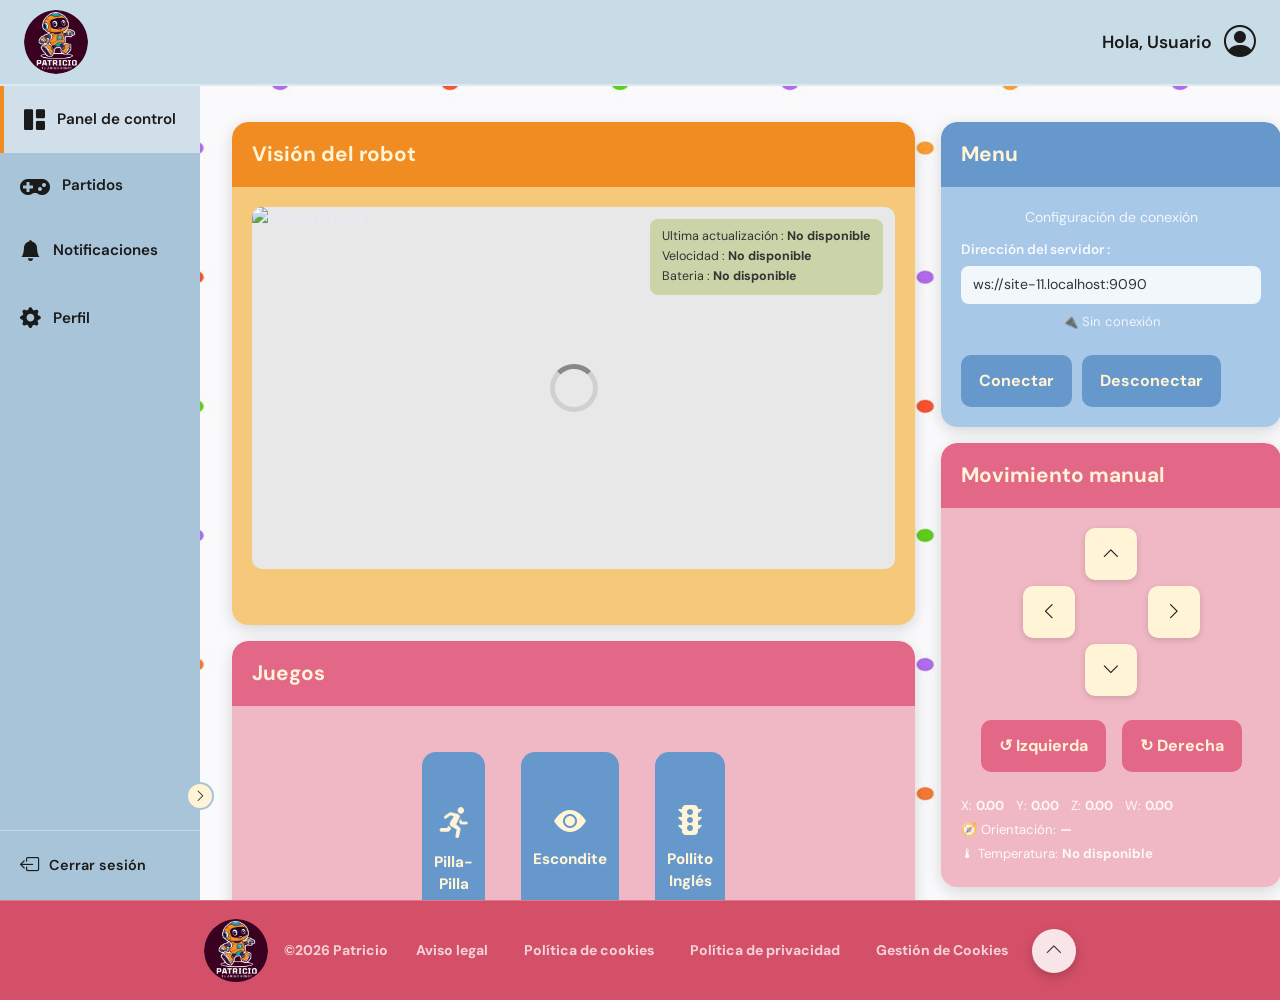
==== commit be4b113e: "Api funciona bien y escondite tambien" ====
--- a/patricio_web/admin.html
+++ b/patricio_web/admin.html
@@ -101,11 +101,11 @@
                 </div>
               </div>
               <div class="admin-card__actions">
-                <button class="admin-btn admin-btn--orange" id="btn_move">Empezar movimiento</button>
-                <button class="admin-btn admin-btn--orange" id="btn_stop">Detener movimiento</button>
+                <button class="admin-btn admin-btn--orange" style="display:none;" id="btn_move">Empezar movimiento</button>
+                <button class="admin-btn admin-btn--orange" style="display:none;" id="btn_stop">Detener movimiento</button>
               </div>
               <div class="admin-status-bar">
-                <input type="text" id="juego_status_text_vision" placeholder="Mensaje del estado de robot..." readonly class="admin-status-input">
+                <input type="text" id="juego_status_text_vision" placeholder="Mensaje del estado de robot..." readonly class="admin-status-input" style="display:none;">
               </div>
             </div>
           </div>
